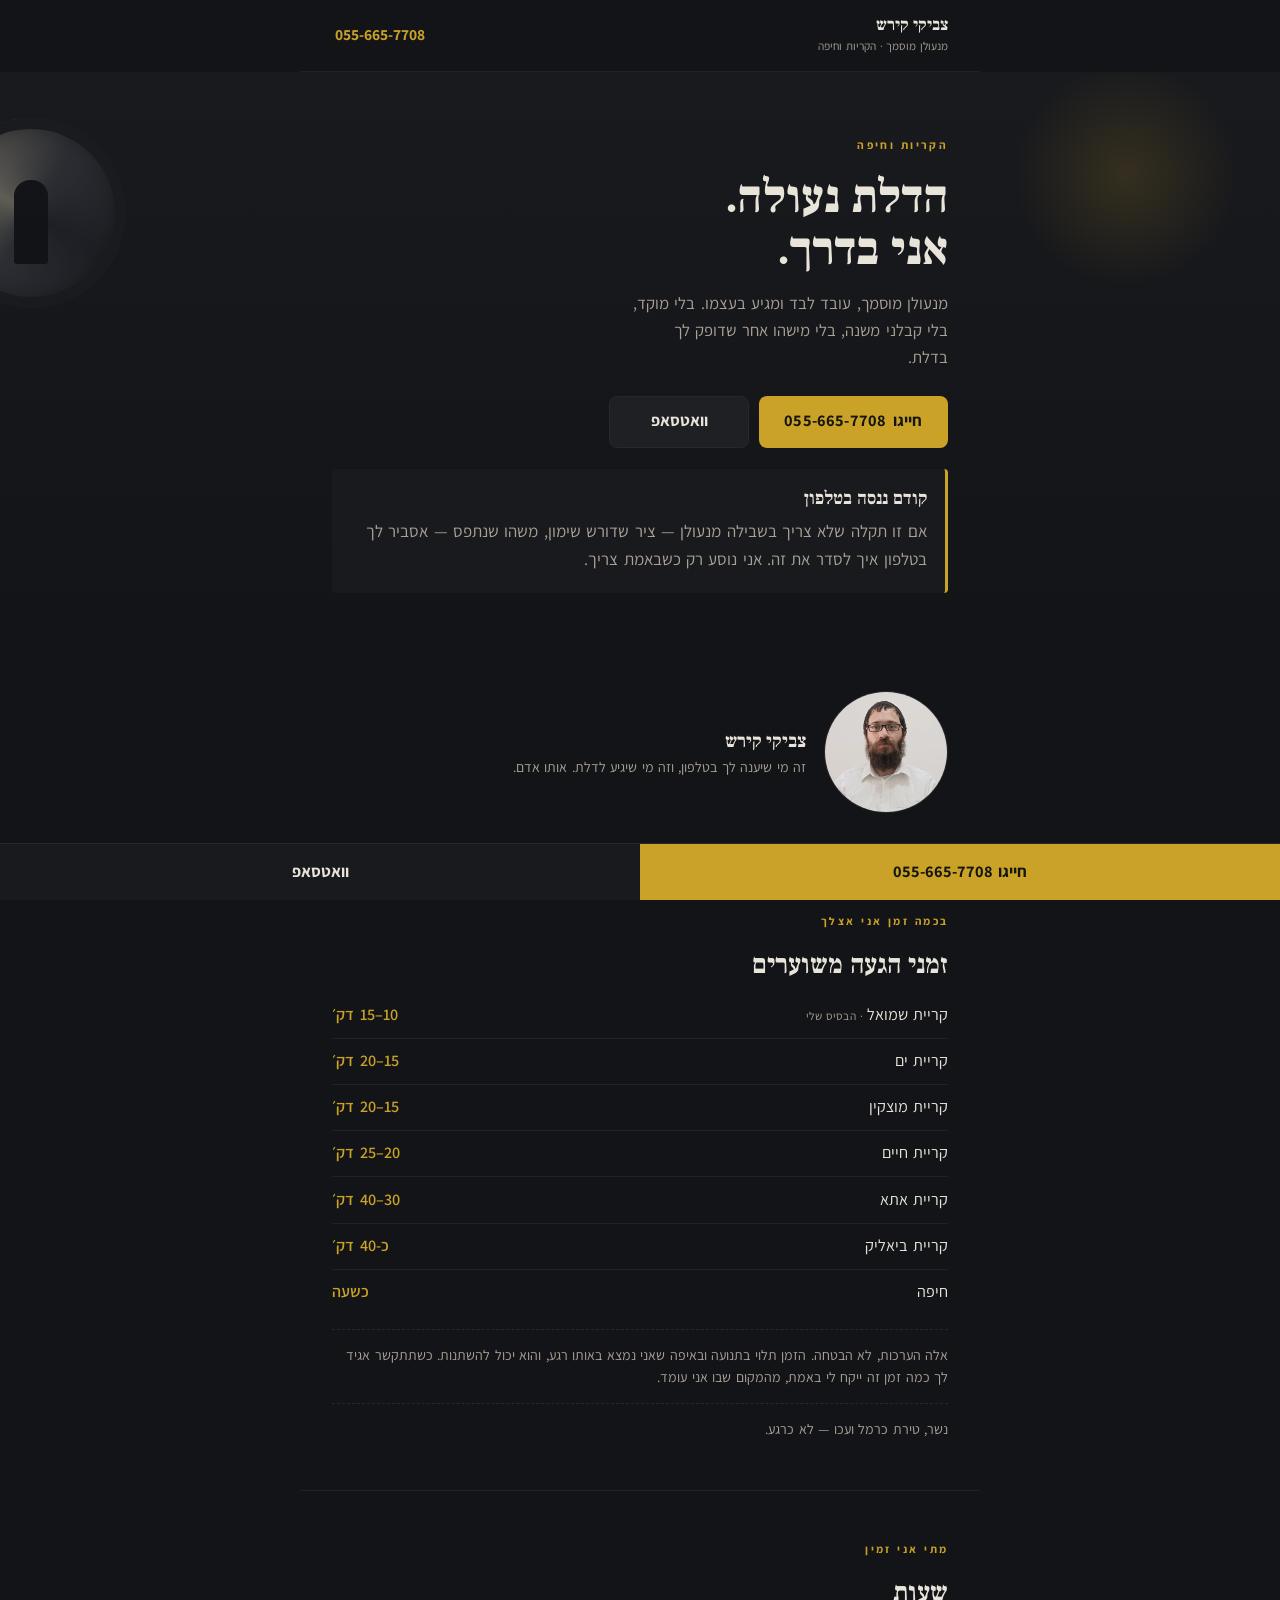
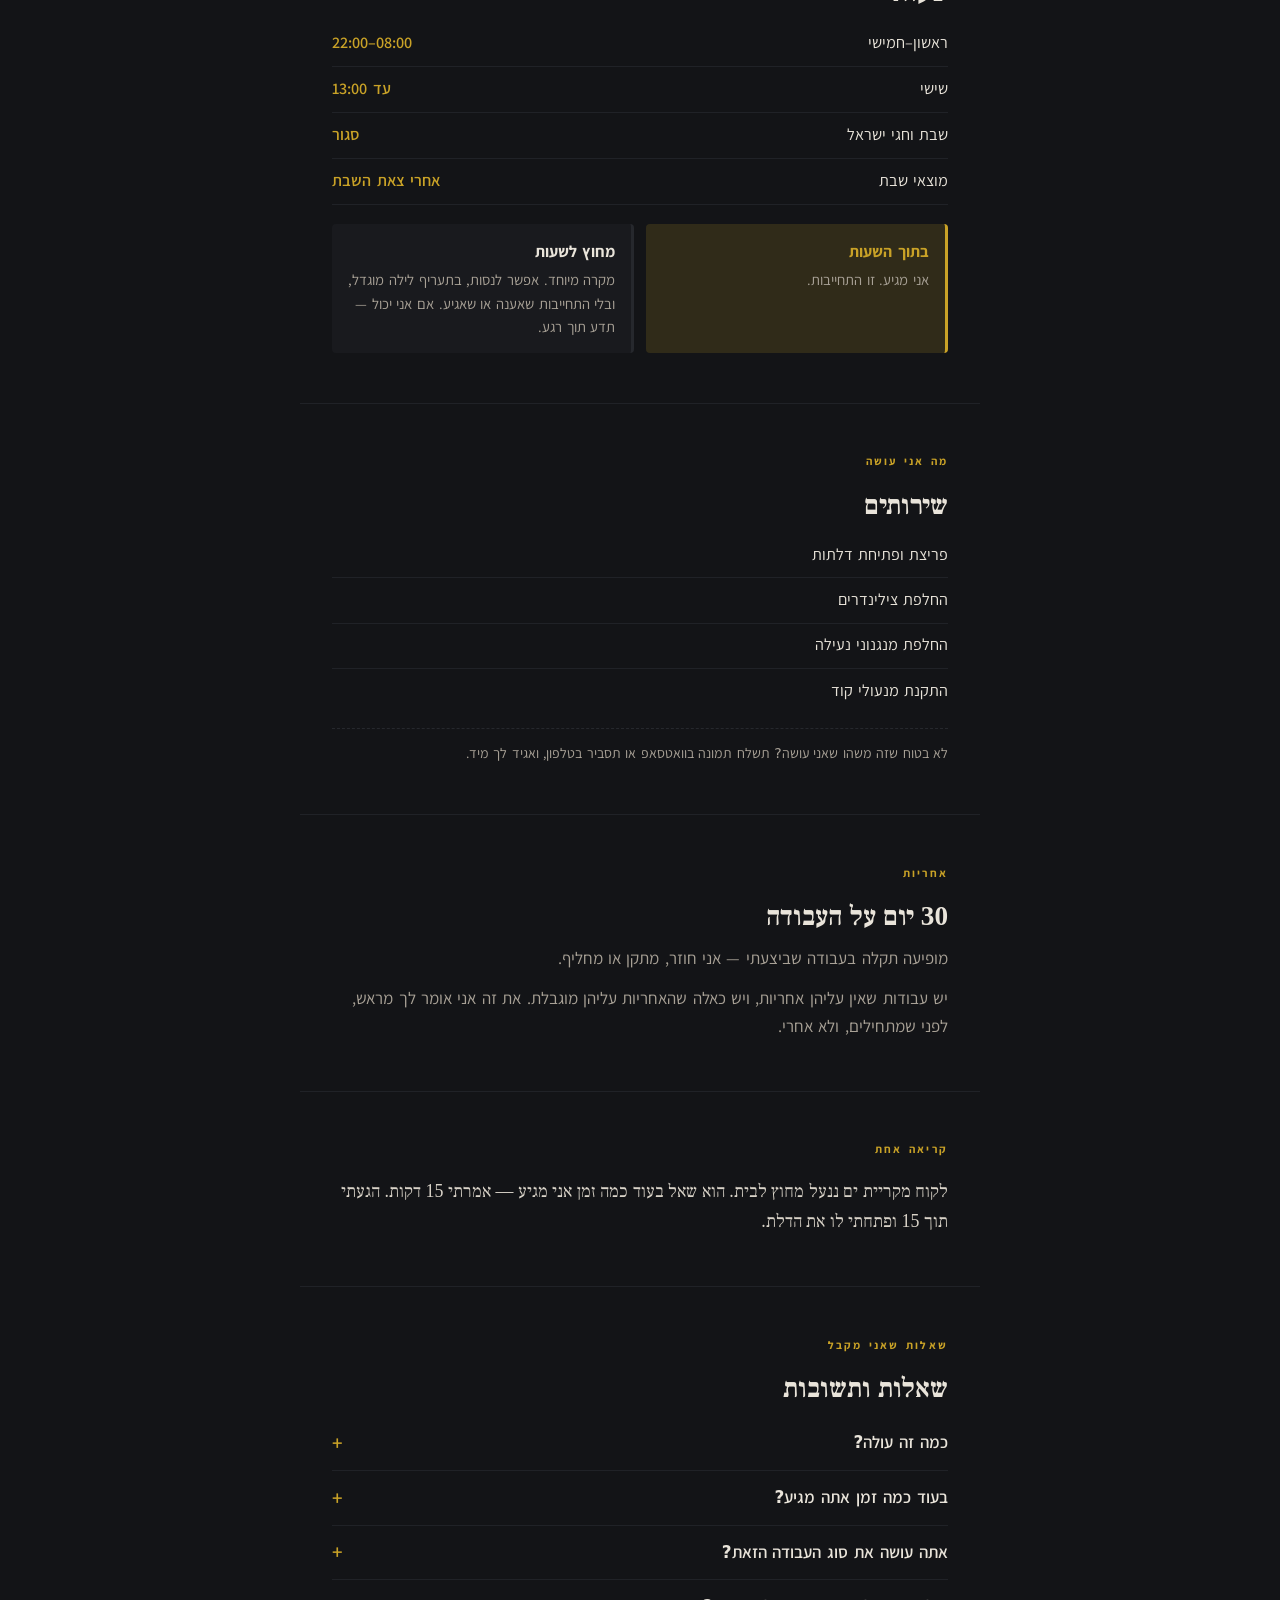
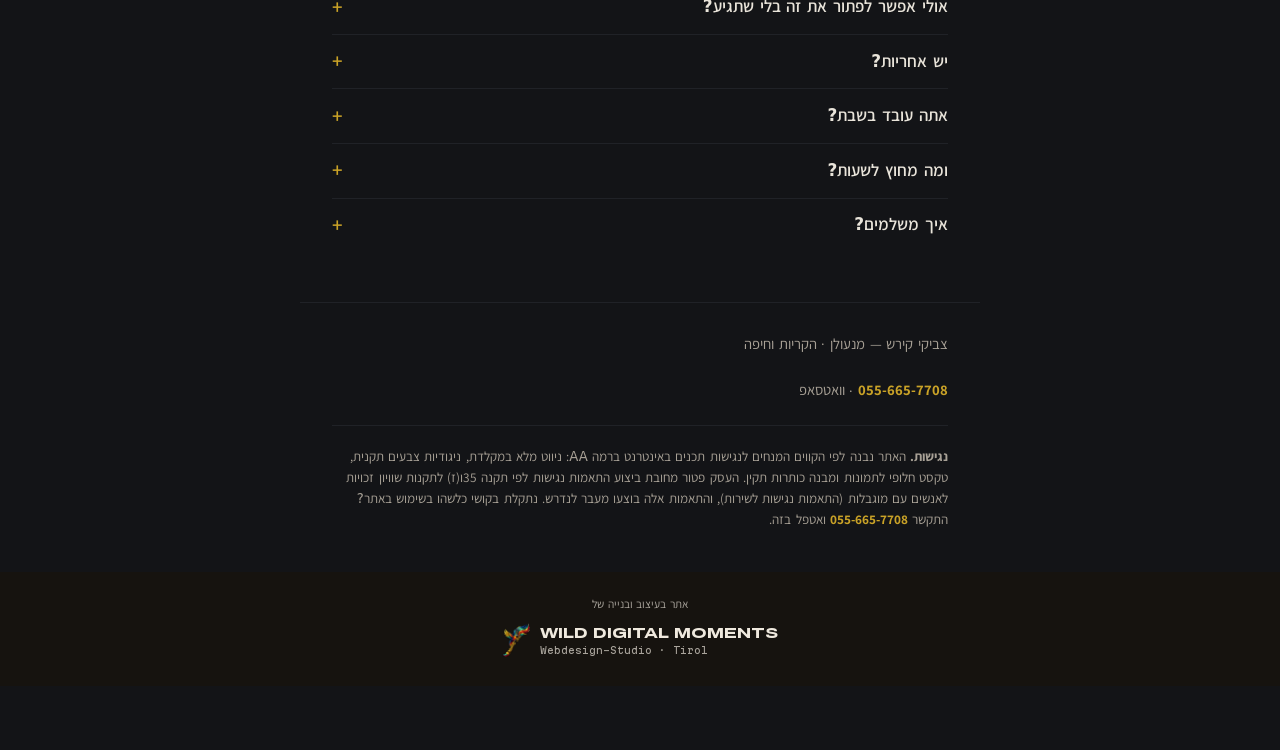
==== index.html @ e220a605 "Hours: split committed hours from the exceptional after-hours call The page kept the real hours and " ====
<!DOCTYPE html>
<html lang="he" dir="rtl">
<head>
<meta charset="utf-8">
<meta name="viewport" content="width=device-width, initial-scale=1, viewport-fit=cover">
<title>צביקי קירש | מנעולן מוסמך בקריות ובחיפה</title>
<meta name="description" content="מנעולן מוסמך בקריות ובחיפה. פריצת דלתות, החלפת צילינדרים ומנעולי קוד. זמני הגעה אמיתיים לכל עיר, אחריות 30 יום, ולפעמים פתרון בטלפון בלי שאצטרך להגיע. 055-665-7708">
<link rel="canonical" href="https://zviki-locksmith.github.io/">
<meta name="theme-color" content="#131417">
<link rel="icon" href="favicon.svg" type="image/svg+xml">

<meta property="og:type" content="website">
<meta property="og:url" content="https://zviki-locksmith.github.io/">
<meta property="og:site_name" content="צביקי קירש — מנעולן">
<meta property="og:locale" content="he_IL">
<meta property="og:title" content="צביקי קירש | מנעולן מוסמך בקריות ובחיפה">
<meta property="og:description" content="פריצת דלתות, צילינדרים ומנעולי קוד. זמני הגעה אמיתיים לכל עיר, אחריות 30 יום. 055-665-7708">
<meta property="og:image" content="https://zviki-locksmith.github.io/assets/og.jpg">
<meta property="og:image:width" content="1200">
<meta property="og:image:height" content="630">
<meta property="og:image:alt" content="צביקי קירש, מנעולן מוסמך בקריות ובחיפה">
<meta name="twitter:card" content="summary_large_image">
<meta name="twitter:title" content="צביקי קירש | מנעולן מוסמך בקריות ובחיפה">
<meta name="twitter:description" content="זמני הגעה אמיתיים לכל עיר, אחריות 30 יום. 055-665-7708">
<meta name="twitter:image" content="https://zviki-locksmith.github.io/assets/og.jpg">

<!-- === WDM-SEAL (head) — studio signature. Skill: ~/.claude/skills/studio-seal === -->
<meta name="generator" content="Wild Digital Moments - Webdesign-Studio, Tirol - https://digital.wildmoments.at/">
<meta name="author" content="Wild Digital Moments">
<link rel="author" type="text/plain" href="/humans.txt">
<script type="application/ld+json">
{"@context":"https://schema.org","@type":"WebSite","url":"https://zviki-locksmith.github.io/","creator":{"@type":"Organization","name":"Wild Digital Moments","url":"https://digital.wildmoments.at/","address":{"@type":"PostalAddress","streetAddress":"Unterdorf 22","postalCode":"6473","addressLocality":"Wenns","addressCountry":"AT"}}}
</script>
<!-- === /WDM-SEAL (head) === -->

<script type="application/ld+json">
{
  "@context": "https://schema.org",
  "@type": "Locksmith",
  "name": "צביקי קירש — מנעולן",
  "description": "מנעולן מוסמך בקריות ובחיפה. פריצת ופתיחת דלתות, החלפת צילינדרים, החלפת מנגנוני נעילה והתקנת מנעולי קוד.",
  "url": "https://zviki-locksmith.github.io/",
  "image": "https://zviki-locksmith.github.io/assets/og.jpg",
  "telephone": "+972-55-665-7708",
  "founder": {"@type": "Person", "name": "צביקי קירש"},
  "address": {"@type": "PostalAddress", "addressLocality": "קריית שמואל", "addressRegion": "חיפה", "addressCountry": "IL"},
  "areaServed": [
    {"@type":"City","name":"קריית שמואל"},
    {"@type":"City","name":"קריית ים"},
    {"@type":"City","name":"קריית מוצקין"},
    {"@type":"City","name":"קריית חיים"},
    {"@type":"City","name":"קריית אתא"},
    {"@type":"City","name":"קריית ביאליק"},
    {"@type":"City","name":"חיפה"}
  ],
  "openingHoursSpecification": [
    {"@type":"OpeningHoursSpecification","dayOfWeek":["Sunday","Monday","Tuesday","Wednesday","Thursday"],"opens":"08:00","closes":"22:00"},
    {"@type":"OpeningHoursSpecification","dayOfWeek":"Friday","opens":"08:00","closes":"13:00"},
    {"@type":"OpeningHoursSpecification","dayOfWeek":"Saturday","opens":"00:00","closes":"00:00","description":"סגור בשבת ובחגי ישראל. במוצאי שבת, אחרי צאת השבת ועד 22:00."}
  ],
  "makesOffer": [
    {"@type":"Offer","itemOffered":{"@type":"Service","name":"פריצת ופתיחת דלתות"}},
    {"@type":"Offer","itemOffered":{"@type":"Service","name":"החלפת צילינדרים"}},
    {"@type":"Offer","itemOffered":{"@type":"Service","name":"החלפת מנגנוני נעילה"}},
    {"@type":"Offer","itemOffered":{"@type":"Service","name":"התקנת מנעולי קוד"}}
  ]
}
</script>
<script type="application/ld+json">
{
  "@context": "https://schema.org",
  "@type": "FAQPage",
  "mainEntity": [
    {"@type":"Question","name":"בעוד כמה זמן אתה מגיע?","acceptedAnswer":{"@type":"Answer","text":"תלוי מאיפה אתה. בקריית שמואל 10 עד 15 דקות, קריית ים וקריית מוצקין 15 עד 20, קריית חיים 20 עד 25, קריית אתא 30 עד 40, קריית ביאליק כ-40 דקות, וחיפה בערך שעה. אלה הערכות שתלויות בתנועה ובאיפה שאני נמצא באותו רגע, והן יכולות להשתנות."}},
    {"@type":"Question","name":"כמה זה עולה?","acceptedAnswer":{"@type":"Answer","text":"תתקשר, תגיד לי מה קרה, ואני אומר לך את המחיר בטלפון לפני שאני יוצא לדרך. בלי הפתעות בדלת."}},
    {"@type":"Question","name":"אתה עושה את סוג העבודה הזאת?","acceptedAnswer":{"@type":"Answer","text":"תשלח לי תמונה בוואטסאפ שאני אראה מה יש, או תסביר לי בטלפון בערך מה צריך, ואני אגיד לך מיד אם זה משהו שאני עושה."}},
    {"@type":"Question","name":"אולי אפשר לפתור את זה בלי שתגיע?","acceptedAnswer":{"@type":"Answer","text":"לפעמים כן. אם זו תקלה שלא צריך בשבילה מנעולן, כמו ציר שצריך שימון, אני אסביר לך בטלפון איך לסדר את זה. אני נוסע רק כשבאמת צריך."}},
    {"@type":"Question","name":"יש אחריות?","acceptedAnswer":{"@type":"Answer","text":"30 יום אחריות על העבודה שביצעתי. אם מופיעה תקלה אני חוזר, מתקן או מחליף. יש עבודות שאין עליהן אחריות או שהאחריות עליהן מוגבלת, ואת זה אני אומר מראש לפני שמתחילים."}},
    {"@type":"Question","name":"אתה עובד בשבת?","acceptedAnswer":{"@type":"Answer","text":"לא. שבת וחגי ישראל סגור. במוצאי שבת אני זמין אחרי צאת השבת ועד 22:00."}},
    {"@type":"Question","name":"ומה מחוץ לשעות?","acceptedAnswer":{"@type":"Answer","text":"זה מקרה מיוחד, לא השירות הרגיל. אפשר לנסות — יש תעריף לילה מוגדל, ואני לא מתחייב שאענה או שאגיע. תתקשר, ואם אני יכול תדע תוך רגע."}},
    {"@type":"Question","name":"איך משלמים?","acceptedAnswer":{"@type":"Answer","text":"כל אמצעי תשלום שנוח לך, חוץ מכרטיס אשראי שאני לא מקבל כרגע."}}
  ]
}
</script>

<style>
/* ═══════════════════════════════════════════════════════════════════
   FONTS — self-hosted, subset. No third-party request anywhere on this
   page: no Google Fonts, no analytics, no CDN. The site loads from one
   origin, which is also why it works on a phone with one bar of signal.
   ═══════════════════════════════════════════════════════════════════ */
@font-face{font-family:'Frank';src:url(assets/fonts/fr-heb.woff2) format('woff2');
           font-weight:400 900;unicode-range:U+0590-05FF,U+200F,U+FB1D-FB4F;font-display:swap}
@font-face{font-family:'Assistant';src:url(assets/fonts/as-heb.woff2) format('woff2');
           font-weight:300 700;unicode-range:U+0590-05FF,U+200F,U+FB1D-FB4F;font-display:swap}
/* Digits and punctuation live in their own 3KB file — the Hebrew subsets
   do not carry them, and the arrival table is nothing but numbers. */
@font-face{font-family:'Assistant';src:url(assets/fonts/as-num.woff2) format('woff2');
           font-weight:300 700;unicode-range:U+0030-0039,U+002B,U+002C-002F,U+003A,U+0025,U+0028-0029,U+2013-2014,U+00B7,U+20AA;font-display:swap}
/* The studio mark's own two faces, frozen to one instance and cut to the
   characters in the wordmark: 3KB for both. */
@font-face{font-family:'WDM Archivo';src:url(assets/fonts/wdm-archivo.woff2) format('woff2');font-display:swap}
@font-face{font-family:'WDM Mono';src:url(assets/fonts/wdm-mono.woff2) format('woff2');font-display:swap}

/* ═══════════════════════════════════════════════════════════════════
   TOKENS — "the door": near-black with a single brass accent. One
   colour carries every emphasis on the page, so nothing competes with
   the phone button.
   ═══════════════════════════════════════════════════════════════════ */
:root{
  --ink:#131417;        /* page ground */
  --ink-2:#191A1E;      /* raised panel */
  --ink-3:#1E2024;      /* the quiet button */
  --bone:#E9E4DA;       /* body copy — 14.6:1 on ink */
  --dim:#A8A196;        /* secondary copy — 7.3:1 on ink, passes AA and AAA */
  --brass:#C9A227;      /* the accent — 7.7:1 on ink */
  --brass-soft:rgba(201,162,39,.16);
  --line:#26282D;
  --line-soft:#202227;
  --sans:'Assistant','Segoe UI',system-ui,-apple-system,sans-serif;
  --disp:'Frank','Frank Ruhl Libre',Georgia,serif;
  --gutter:clamp(1.1rem,5vw,2rem);
  --max:680px;
}
*,*::before,*::after{box-sizing:border-box;margin:0;padding:0}
html{-webkit-text-size-adjust:100%}
body{background:var(--ink);color:var(--bone);font-family:var(--sans);
     font-size:1.06rem;line-height:1.65;overflow-x:clip;
     /* room for the fixed call bar so the last section is never under it */
     padding-bottom:calc(64px + env(safe-area-inset-bottom,0px))}
img{display:block;max-width:100%;height:auto}
a{color:inherit;text-decoration:none}
:focus-visible{outline:2px solid var(--brass);outline-offset:3px;border-radius:2px}
::selection{background:var(--brass);color:var(--ink)}
@media(prefers-reduced-motion:reduce){*{animation:none!important;transition:none!important}}

.skip{position:fixed;top:-100px;right:1rem;z-index:300;background:var(--brass);
      color:var(--ink);padding:.7rem 1.1rem;border-radius:0 0 6px 6px;font-weight:700}
.skip:focus{top:0}
.wrap{max-width:var(--max);margin:0 auto;padding-inline:var(--gutter)}
.sec{padding-block:clamp(2rem,7vw,3.1rem);border-bottom:1px solid var(--line-soft)}
.lbl{font-size:.7rem;letter-spacing:.2em;color:var(--brass);font-weight:700;
     margin-bottom:1rem;text-transform:none}
h2{font-family:var(--disp);font-weight:700;font-size:clamp(1.35rem,4.6vw,1.7rem);
   line-height:1.25;margin-bottom:.7rem;text-wrap:balance}
p{margin-bottom:.8rem}
p:last-child{margin-bottom:0}
.dim{color:var(--dim)}
.small{font-size:.88rem;line-height:1.6}

/* ── header ───────────────────────────────────────────────────────── */
.top{display:flex;align-items:center;justify-content:space-between;gap:1rem;
     padding-block:.85rem;border-bottom:1px solid var(--line-soft)}
.top .nm{font-family:var(--disp);font-weight:700;font-size:1.05rem;line-height:1.2}
.top .sb{font-size:.72rem;color:var(--dim);margin-top:.1rem}
.top a.tel{font-variant-numeric:tabular-nums;color:var(--brass);font-weight:700;
           font-size:.97rem;white-space:nowrap;padding:.55rem .2rem;min-height:44px;
           display:flex;align-items:center}

/* ── hero: the cylinder is drawn in CSS, so it costs no request and no
      decode. A photo here would have been the heaviest thing on the page. ── */
.hero{position:relative;overflow:hidden;padding-block:clamp(2.4rem,9vw,4rem) clamp(2rem,7vw,3rem);
      background:radial-gradient(160px 160px at 88% 18%,rgba(201,162,39,.16),transparent 70%),
                 linear-gradient(#191A1E,#131417)}
.cyl{position:absolute;top:8%;left:-64px;width:190px;height:190px;border-radius:50%;
     background:conic-gradient(from 210deg,#3A3C42,#8C8779,#3A3C42,#22242A,#3A3C42);
     box-shadow:inset 0 0 0 11px #1B1D21,inset 0 0 30px rgba(0,0,0,.8);
     opacity:.62;pointer-events:none}
.cyl::after{content:'';position:absolute;inset:62px 78px 44px 78px;
            border-radius:16px 16px 3px 3px;background:#101114}
/* Only the content wrapper is lifted above the cylinder. Targeting every
   child here would re-declare .cyl as position:relative — a higher-specificity
   rule silently cancelling its absolute placement — and drop it into the flow,
   pushing the headline below the fold. */
.hero>.wrap{position:relative;z-index:1}
.kick{font-size:.72rem;letter-spacing:.2em;color:var(--brass);font-weight:700;margin-bottom:1rem}
h1{font-family:var(--disp);font-weight:900;font-size:clamp(2rem,9vw,2.9rem);
   line-height:1.12;margin-bottom:.9rem;text-wrap:balance}
.lead{color:var(--dim);max-width:30ch;font-size:1.04rem}
.cta{display:flex;gap:.6rem;margin-top:1.5rem;flex-wrap:wrap}
.btn{flex:1 1 auto;min-width:140px;min-height:52px;display:flex;align-items:center;
     justify-content:center;gap:.45rem;border-radius:8px;font-weight:700;font-size:1.02rem;
     transition:background .2s ease,border-color .2s ease}
.btn-1{background:var(--brass);color:#14150F}
.btn-1:hover{background:#DDB434}
.btn-2{background:var(--ink-3);color:var(--bone);border:1px solid var(--line)}
.btn-2:hover{border-color:var(--brass)}
.btn .num{font-variant-numeric:tabular-nums;letter-spacing:.01em}

/* ── the call-first panel: the one thing no competitor says ────────── */
.first{background:var(--ink-2);border-right:3px solid var(--brass);
       padding:1.15rem 1.15rem 1.2rem;border-radius:4px;margin-top:1.3rem}
.first h2{font-size:1.15rem;margin-bottom:.5rem}

/* ── who ──────────────────────────────────────────────────────────── */
.who{display:flex;gap:1.1rem;align-items:center}
.who img{width:104px;height:102px;border-radius:50%;object-fit:cover;flex-shrink:0;
         border:1px solid var(--line)}
.who b{font-family:var(--disp);font-size:1.18rem;display:block;font-weight:700}

/* ── rows: cities, hours, services all share one row object ───────── */
.row{display:flex;justify-content:space-between;align-items:baseline;gap:1rem;
     padding-block:.58rem;border-bottom:1px solid var(--line-soft);font-size:1.01rem}
.row:last-of-type{border-bottom:0}
.row i{font-style:normal;font-variant-numeric:tabular-nums;color:var(--brass);
       white-space:nowrap;font-weight:600}
.row.base span::after{content:' · הבסיס שלי';font-size:.72rem;color:var(--dim);letter-spacing:.02em}
.caveat{margin-top:.9rem;padding-top:.85rem;border-top:1px dashed var(--line);
        color:var(--dim);font-size:.88rem;line-height:1.6}
/* Two tiers of availability. The committed one carries the brass edge; the
   exceptional one is deliberately quieter but the same size, so it reads as
   a real option rather than as a disclaimer someone tried to hide. */
.tiers{display:grid;gap:.7rem;margin-top:1.2rem}
.tier{border-radius:4px;padding:.9rem 1rem;font-size:.92rem;line-height:1.6}
.tier .t{display:block;font-weight:700;font-size:1rem;margin-bottom:.25rem}
.tier p{color:var(--dim)}
.tier.yes{background:var(--brass-soft);border-right:3px solid var(--brass)}
.tier.yes .t{color:var(--brass)}
.tier.maybe{background:var(--ink-2);border-right:3px solid var(--line)}
.tier.maybe .t{color:var(--bone)}
@media(min-width:560px){.tiers{grid-template-columns:1fr 1fr;align-items:stretch}}
.svc{list-style:none}
.svc li{padding-block:.55rem;border-bottom:1px solid var(--line-soft);font-size:1.01rem}
.svc li:last-child{border-bottom:0}

/* ── story ────────────────────────────────────────────────────────── */
.story{font-family:var(--disp);font-size:1.12rem;line-height:1.7;color:#D9D3C8}

/* ── faq ──────────────────────────────────────────────────────────── */
details{border-bottom:1px solid var(--line-soft)}
details:last-of-type{border-bottom:0}
summary{padding-block:.8rem;cursor:pointer;font-weight:600;list-style:none;
        display:flex;justify-content:space-between;gap:1rem;align-items:center;min-height:44px}
summary::-webkit-details-marker{display:none}
summary::after{content:'+';color:var(--brass);font-size:1.3rem;line-height:1;flex-shrink:0}
details[open] summary::after{content:'–'}
details p{color:var(--dim);padding-bottom:.9rem;font-size:.97rem}

/* ── footer ───────────────────────────────────────────────────────── */
.foot{padding-block:1.8rem 1.4rem;font-size:.92rem;color:var(--dim)}
.foot a.tel{color:var(--brass);font-weight:700;font-variant-numeric:tabular-nums}
/* The footer's phone and WhatsApp links sit on their own line, not inside a
   sentence, so the inline exception to the target-size rule does not cover
   them. Grow the hit area to 44px without moving the text. */
.foot>p a{display:inline-flex;align-items:center;min-height:44px}
.a11y{font-size:.83rem;line-height:1.6;color:var(--dim);padding-block:1.2rem;
      border-top:1px solid var(--line-soft)}

/* ── the fixed call bar: this is how most visitors will use the page ── */
.bar{position:fixed;bottom:0;left:0;right:0;z-index:200;display:flex;
     background:var(--ink-2);border-top:1px solid var(--line);
     padding-bottom:env(safe-area-inset-bottom,0px)}
.bar a{flex:1;min-height:56px;display:flex;align-items:center;justify-content:center;
       gap:.4rem;font-weight:700;font-size:1.02rem}
.bar .c{background:var(--brass);color:#14150F;font-variant-numeric:tabular-nums}
.bar .w{color:var(--bone)}

/* ── studio credit — geometry from the studio's own werk.css ──────── */
.wdm{background:#16130F;padding:1.4rem var(--gutter) 1.25rem;text-align:center;
     margin-bottom:0}
.wdm .pre{font-size:.72rem;color:rgba(239,233,222,.68);margin-bottom:.6rem}
.wdm-lock{direction:ltr;display:inline-flex;align-items:center;gap:.65rem}
.wdm-lock img{height:34px;width:auto;flex-shrink:0}
.wdm-lock .tb{display:flex;flex-direction:column;line-height:1.1;text-align:left}
.wdm-lock .nm{font-family:'WDM Archivo',Arial,sans-serif;font-size:.95rem;
              text-transform:uppercase;color:#EFE9DE;transition:color .25s ease}
.wdm-lock .sb{font-family:'WDM Mono','Courier New',monospace;font-size:.6rem;
              color:rgba(239,233,222,.68);margin-top:.2rem}
.wdm-lock:hover .nm,.wdm-lock:focus-visible .nm{color:#D2A62C}
.wdm-lock:focus-visible{outline:2px solid #D2A62C;outline-offset:3px;border-radius:2px}

@media(min-width:620px){
  .cta .btn{flex:0 1 auto;padding-inline:1.6rem}
  .who img{width:124px;height:122px}
}
</style>
</head>
<body>

<a class="skip" href="#main">דלג לתוכן</a>

<header class="wrap top" data-sid="top" data-title="כותרת עליונה: שם, תיאור וטלפון">
  <div>
    <div class="nm">צביקי קירש</div>
    <div class="sb">מנעולן מוסמך · הקריות וחיפה</div>
  </div>
  <a class="tel" href="tel:+972556657708" aria-label="חייגו לצביקי, 055-665-7708">055-665-7708</a>
</header>

<main id="main">

<!-- ══ HERO ══ The lock cylinder is a CSS gradient, not a photograph.
     A visitor locked out at night loads this on cellular; the whole page
     weighs less than a single hero image would have. ══ -->
<section class="hero" data-sid="hero" data-title="פתיח: הדלת נעולה, אני בדרך">
  <div class="cyl" aria-hidden="true"></div>
  <div class="wrap">
    <p class="kick">הקריות וחיפה</p>
    <h1>הדלת נעולה.<br>אני בדרך.</h1>
    <p class="lead">מנעולן מוסמך, עובד לבד ומגיע בעצמו. בלי מוקד, בלי קבלני משנה, בלי מישהו אחר שדופק לך בדלת.</p>
    <div class="cta">
      <a class="btn btn-1" href="tel:+972556657708">חייגו <span class="num">055-665-7708</span></a>
      <a class="btn btn-2" href="https://wa.me/972556657708" target="_blank" rel="noopener">וואטסאפ</a>
    </div>

    <!-- The single most distinctive thing on this site. Of the ten locksmith
         sites that rank on page one for these queries, not one offers to save
         the customer the call-out. It answers the trade's main fear directly,
         and it costs nothing to say because it is simply true. -->
    <div class="first" data-sid="phone-first" data-title="שירות טלפוני לפני הגעה">
      <h2>קודם ננסה בטלפון</h2>
      <p class="dim">אם זו תקלה שלא צריך בשבילה מנעולן — ציר שדורש שימון, משהו שנתפס — אסביר לך בטלפון איך לסדר את זה. אני נוסע רק כשבאמת צריך.</p>
    </div>
  </div>
</section>

<!-- ══ WHO ══ -->
<section class="wrap sec" data-sid="who" data-title="מי מגיע: תמונה ושם">
  <div class="who">
    <img src="assets/zviki.webp" width="420" height="412" alt="צביקי קירש, מנעולן" fetchpriority="high" decoding="async">
    <div>
      <b>צביקי קירש</b>
      <p class="dim small">זה מי שיענה לך בטלפון, וזה מי שיגיע לדלת. אותו אדם.</p>
    </div>
  </div>
</section>

<!-- ══ ARRIVAL ══ Real per-city numbers. The caveat under the table is
     mandatory: these are estimates that move with traffic and with where
     he happens to be, and the table must never read as a promise. ══ -->
<section class="wrap sec" data-sid="arrival" data-title="זמני הגעה משוערים לפי עיר">
  <p class="lbl">בכמה זמן אני אצלך</p>
  <h2>זמני הגעה משוערים</h2>
  <div class="row base"><span>קריית שמואל</span><i>10–15 דק׳</i></div>
  <div class="row"><span>קריית ים</span><i>15–20 דק׳</i></div>
  <div class="row"><span>קריית מוצקין</span><i>15–20 דק׳</i></div>
  <div class="row"><span>קריית חיים</span><i>20–25 דק׳</i></div>
  <div class="row"><span>קריית אתא</span><i>30–40 דק׳</i></div>
  <div class="row"><span>קריית ביאליק</span><i>כ-40 דק׳</i></div>
  <div class="row"><span>חיפה</span><i>כשעה</i></div>
  <p class="caveat">אלה הערכות, לא הבטחה. הזמן תלוי בתנועה ובאיפה שאני נמצא באותו רגע, והוא יכול להשתנות. כשתתקשר אגיד לך כמה זמן זה ייקח לי באמת, מהמקום שבו אני עומד.</p>
  <p class="caveat">נשר, טירת כרמל ועכו — לא כרגע.</p>
</section>

<!-- ══ HOURS ══ Saturday closed is stated plainly. Not one of the ten
     competitors says this; all of them advertise 24/7. ══ -->
<section class="wrap sec" data-sid="hours" data-title="שעות פעילות: 24 שעות, עם הפרדה בין מה שמובטח למה שלא">
  <p class="lbl">מתי אני זמין</p>
  <h2>שעות</h2>
  <div class="row"><span>ראשון–חמישי</span><i>08:00–22:00</i></div>
  <div class="row"><span>שישי</span><i>עד 13:00</i></div>
  <div class="row"><span>שבת וחגי ישראל</span><i>סגור</i></div>
  <div class="row"><span>מוצאי שבת</span><i>אחרי צאת השבת</i></div>

  <!-- Two tiers, side by side and equally weighted. Burying "no commitment
       outside these hours" in fine print would be the dishonest version, and
       it is also the version that produces the 2am no-show and the review
       that follows. Stated plainly it reads as someone who keeps his word,
       and it makes the after-hours call feel like the favour it is. -->
  <div class="tiers">
    <div class="tier yes">
      <span class="t">בתוך השעות</span>
      <p>אני מגיע. זו התחייבות.</p>
    </div>
    <div class="tier maybe">
      <span class="t">מחוץ לשעות</span>
      <p>מקרה מיוחד. אפשר לנסות, בתעריף לילה מוגדל, ובלי התחייבות שאענה או שאגיע. אם אני יכול — תדע תוך רגע.</p>
    </div>
  </div>
</section>

<!-- ══ SERVICES ══ -->
<section class="wrap sec" data-sid="services" data-title="ארבעת השירותים">
  <p class="lbl">מה אני עושה</p>
  <h2>שירותים</h2>
  <ul class="svc">
    <li>פריצת ופתיחת דלתות</li>
    <li>החלפת צילינדרים</li>
    <li>החלפת מנגנוני נעילה</li>
    <li>התקנת מנעולי קוד</li>
  </ul>
  <p class="caveat">לא בטוח שזה משהו שאני עושה? תשלח תמונה בוואטסאפ או תסביר בטלפון, ואגיד לך מיד.</p>
</section>

<!-- ══ WARRANTY ══ A number, and its limits in the same breath. The limits
     sentence is what keeps the number honest. ══ -->
<section class="wrap sec" data-sid="warranty" data-title="אחריות 30 יום ומגבלותיה">
  <p class="lbl">אחריות</p>
  <h2>30 יום על העבודה</h2>
  <p class="dim">מופיעה תקלה בעבודה שביצעתי — אני חוזר, מתקן או מחליף.</p>
  <p class="dim">יש עבודות שאין עליהן אחריות, ויש כאלה שהאחריות עליהן מוגבלת. את זה אני אומר לך מראש, לפני שמתחילים, ולא אחרי.</p>
</section>

<!-- ══ STORY ══ Until there are reviews, this is the only proof on the
     page — and it is his own account, in his own words, not a testimonial. ══ -->
<section class="wrap sec" data-sid="story" data-title="סיפור מקריאה אמיתית">
  <p class="lbl">קריאה אחת</p>
  <p class="story">לקוח מקריית ים ננעל מחוץ לבית. הוא שאל בעוד כמה זמן אני מגיע — אמרתי 15 דקות. הגעתי תוך 15 ופתחתי לו את הדלת.</p>
</section>

<!-- ══ FAQ ══ His own answers. Mirrored in FAQPage JSON-LD above: not one
     of the ten competitors has FAQ structured data, and the search engines
     are already writing AI answers for these queries. ══ -->
<section class="wrap sec" data-sid="faq" data-title="שאלות שלקוחות שואלים">
  <p class="lbl">שאלות שאני מקבל</p>
  <h2>שאלות ותשובות</h2>

  <details><summary>כמה זה עולה?</summary>
    <p>תתקשר, תגיד לי מה קרה, ואני אומר לך את המחיר בטלפון לפני שאני יוצא לדרך. בלי הפתעות בדלת.</p></details>

  <details><summary>בעוד כמה זמן אתה מגיע?</summary>
    <p>תלוי מאיפה אתה — הטבלה למעלה נותנת את ההערכה לכל עיר. כשתתקשר אגיד לך את הזמן האמיתי מהמקום שבו אני עומד באותו רגע.</p></details>

  <details><summary>אתה עושה את סוג העבודה הזאת?</summary>
    <p>תשלח לי תמונה בוואטסאפ שאראה מה יש, או תסביר בטלפון בערך מה צריך. אגיד לך מיד אם זה משהו שאני עושה.</p></details>

  <details><summary>אולי אפשר לפתור את זה בלי שתגיע?</summary>
    <p>לפעמים כן. אם זו תקלה שלא צריך בשבילה מנעולן, כמו ציר שצריך שימון, אסביר לך בטלפון איך לסדר את זה. אני נוסע רק כשבאמת צריך.</p></details>

  <details><summary>יש אחריות?</summary>
    <p>30 יום על העבודה שביצעתי. יש עבודות שאין עליהן אחריות או שהאחריות מוגבלת — את זה אני אומר מראש, לפני שמתחילים.</p></details>

  <details><summary>אתה עובד בשבת?</summary>
    <p>לא. שבת וחגי ישראל סגור. במוצאי שבת אני זמין אחרי צאת השבת ועד 22:00.</p></details>

  <details><summary>ומה מחוץ לשעות?</summary>
    <p>זה מקרה מיוחד, לא השירות הרגיל. אפשר לנסות — יש תעריף לילה מוגדל, ואני לא מתחייב שאענה או שאגיע. תתקשר, ואם אני יכול תדע תוך רגע.</p></details>

  <details><summary>איך משלמים?</summary>
    <p>כל אמצעי תשלום שנוח לך, חוץ מכרטיס אשראי שאני לא מקבל כרגע.</p></details>
</section>

</main>

<footer class="wrap foot" data-sid="foot" data-title="פוטר: טלפון, אזור והצהרת נגישות">
  <p>צביקי קירש — מנעולן · הקריות וחיפה</p>
  <p><a class="tel" href="tel:+972556657708">055-665-7708</a> · <a href="https://wa.me/972556657708" target="_blank" rel="noopener">וואטסאפ</a></p>

  <div class="a11y" data-sid="a11y" data-title="הצהרת נגישות">
    <p><strong>נגישות.</strong> האתר נבנה לפי הקווים המנחים לנגישות תכנים באינטרנט ברמה AA: ניווט מלא במקלדת, ניגודיות צבעים תקנית, טקסט חלופי לתמונות ומבנה כותרות תקין. העסק פטור מחובת ביצוע התאמות נגישות לפי תקנה 35ו(ז) לתקנות שוויון זכויות לאנשים עם מוגבלות (התאמות נגישות לשירות), והתאמות אלה בוצעו מעבר לנדרש. נתקלת בקושי כלשהו בשימוש באתר? התקשר <a class="tel" href="tel:+972556657708">055-665-7708</a> ואטפל בזה.</p>
  </div>
</footer>

<div class="wdm" data-sid="wdm-credit" data-title="חתימת הסטודיו שבנה את האתר">
  <p class="pre">אתר בעיצוב ובנייה של</p>
  <a class="wdm-lock" href="https://digital.wildmoments.at/" target="_blank" rel="noopener">
    <img src="assets/wdm-parrot.webp" alt="Wild Digital Moments" width="116" height="140" loading="lazy" decoding="async">
    <span class="tb">
      <span class="nm">Wild Digital Moments</span>
      <span class="sb">Webdesign-Studio · Tirol</span>
    </span>
  </a>
</div>

<nav class="bar" aria-label="יצירת קשר מהיר">
  <a class="c" href="tel:+972556657708">חייגו 055-665-7708</a>
  <a class="w" href="https://wa.me/972556657708" target="_blank" rel="noopener">וואטסאפ</a>
</nav>

<!-- === WDM-SEAL (body) — the console signature. === -->
<script>console.log("%c W %c gebaut von Wild Digital Moments   https://digital.wildmoments.at/","background:#16130F;color:#D2A62C;font:700 13px Georgia,serif;padding:3px 8px;border-radius:3px","color:#8a8578;font:12px ui-monospace,SFMono-Regular,monospace;padding-left:8px");</script>
<!-- === /WDM-SEAL (body) === -->

</body>
</html>
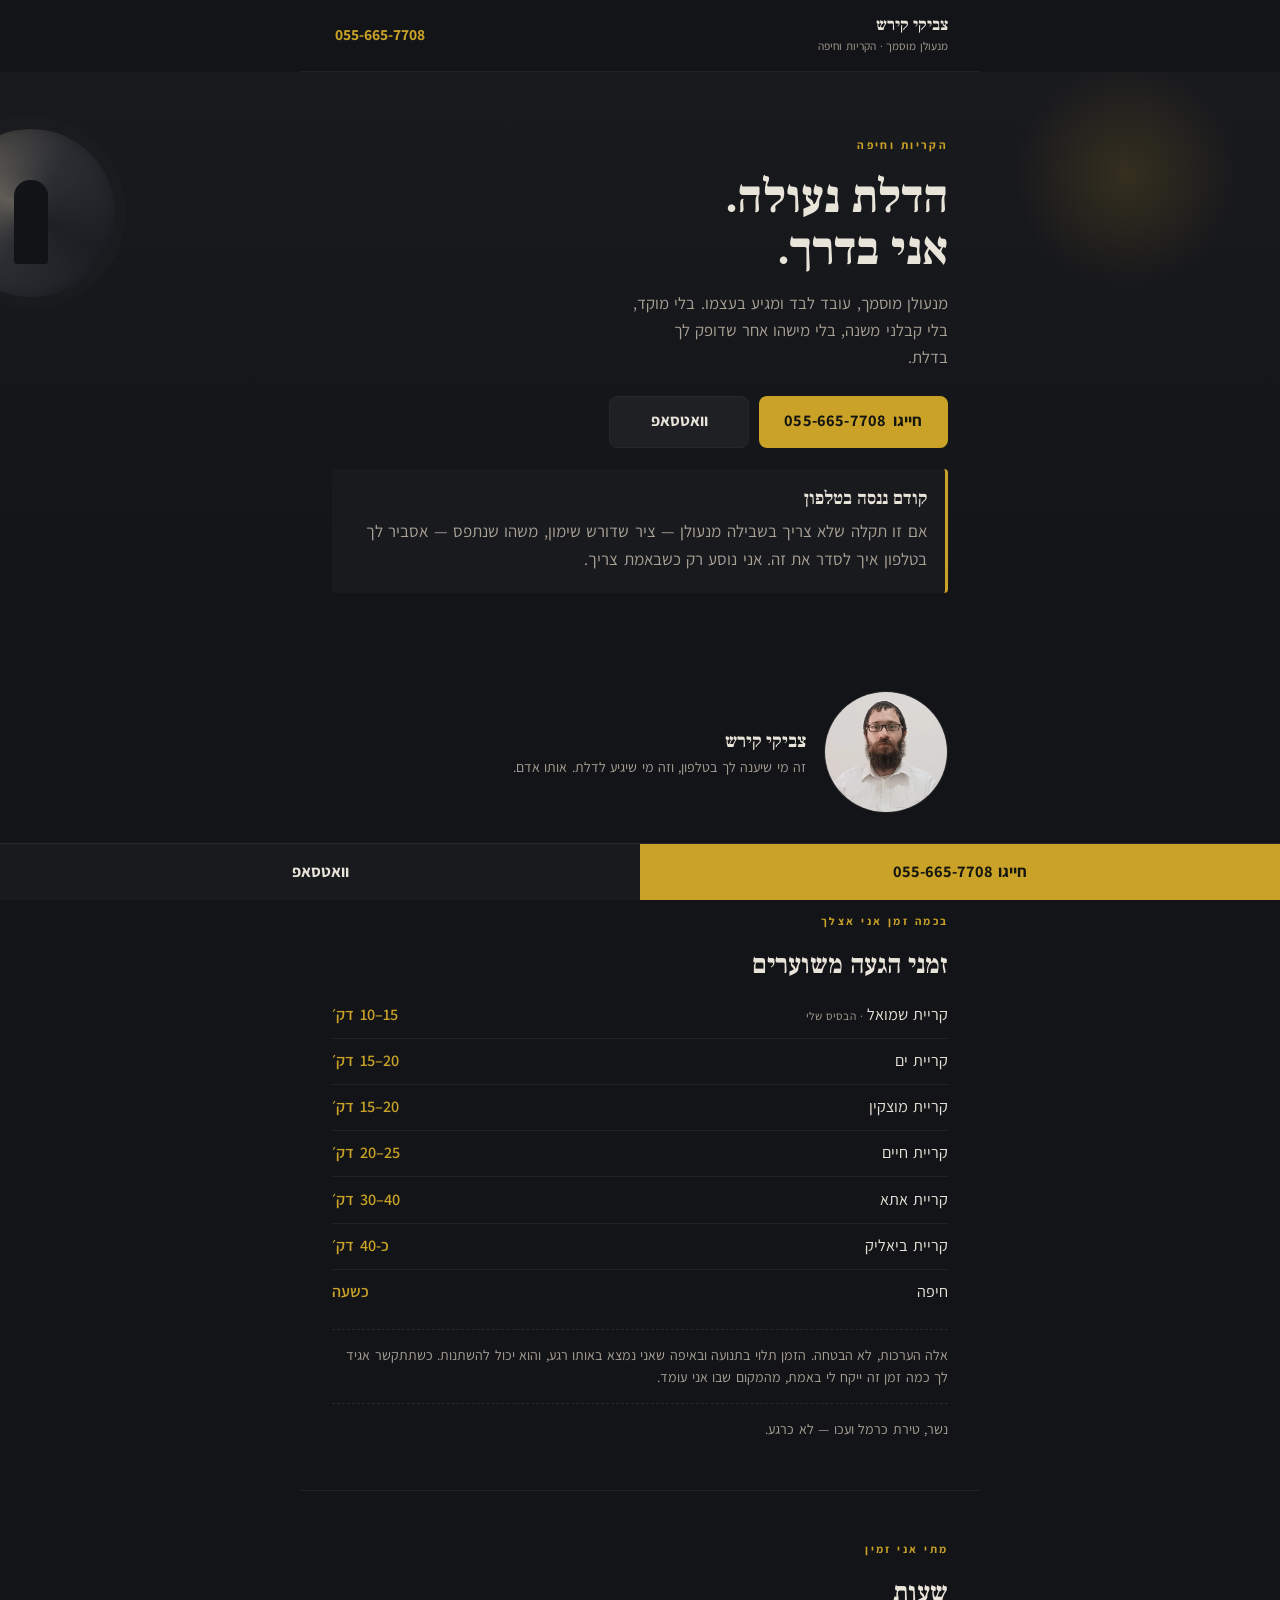
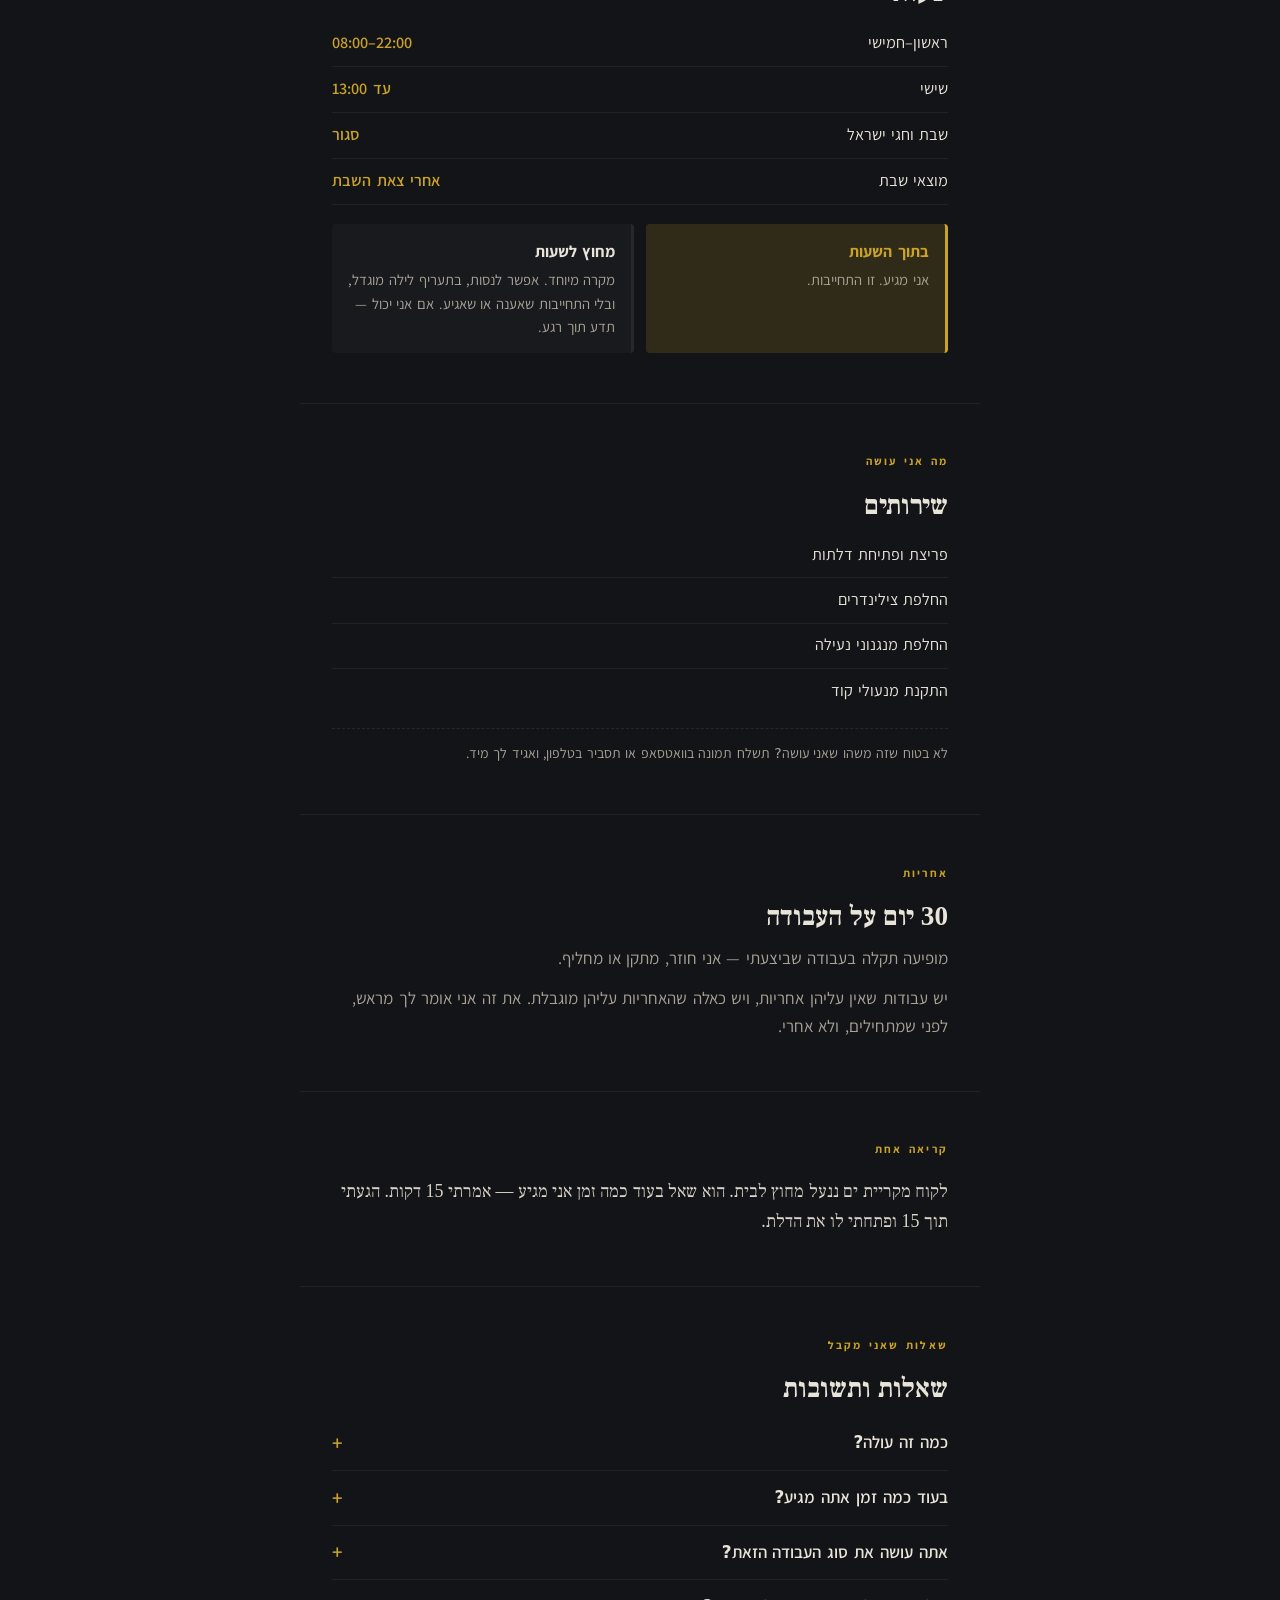
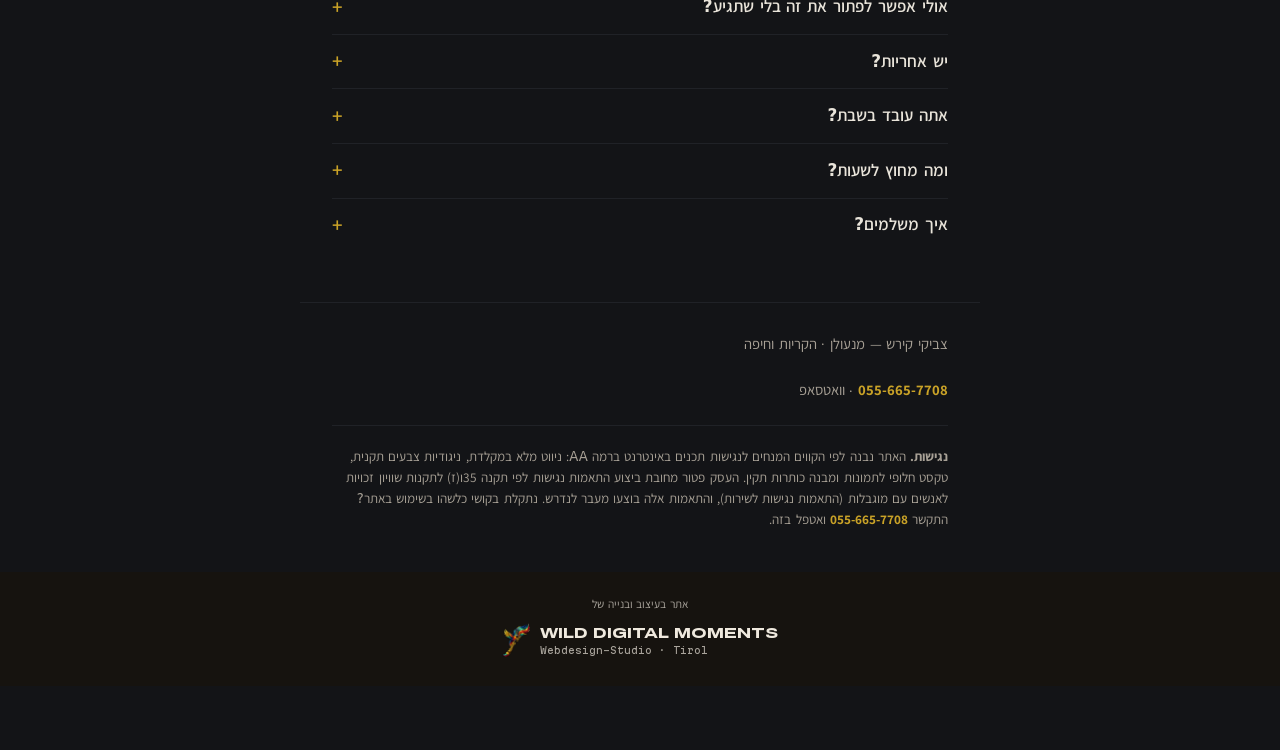
==== commit 2b8dfbee: "Fix numeric ranges rendering reversed on the RTL page Caught on the live page: the hours row showed " ====
--- a/index.html
+++ b/index.html
@@ -331,12 +331,12 @@
 <section class="wrap sec" data-sid="arrival" data-title="זמני הגעה משוערים לפי עיר">
   <p class="lbl">בכמה זמן אני אצלך</p>
   <h2>זמני הגעה משוערים</h2>
-  <div class="row base"><span>קריית שמואל</span><i>10–15 דק׳</i></div>
-  <div class="row"><span>קריית ים</span><i>15–20 דק׳</i></div>
-  <div class="row"><span>קריית מוצקין</span><i>15–20 דק׳</i></div>
-  <div class="row"><span>קריית חיים</span><i>20–25 דק׳</i></div>
-  <div class="row"><span>קריית אתא</span><i>30–40 דק׳</i></div>
-  <div class="row"><span>קריית ביאליק</span><i>כ-40 דק׳</i></div>
+  <div class="row base"><span>קריית שמואל</span><i><bdi dir="ltr">10–15</bdi> דק׳</i></div>
+  <div class="row"><span>קריית ים</span><i><bdi dir="ltr">15–20</bdi> דק׳</i></div>
+  <div class="row"><span>קריית מוצקין</span><i><bdi dir="ltr">15–20</bdi> דק׳</i></div>
+  <div class="row"><span>קריית חיים</span><i><bdi dir="ltr">20–25</bdi> דק׳</i></div>
+  <div class="row"><span>קריית אתא</span><i><bdi dir="ltr">30–40</bdi> דק׳</i></div>
+  <div class="row"><span>קריית ביאליק</span><i>כ-<bdi dir="ltr">40</bdi> דק׳</i></div>
   <div class="row"><span>חיפה</span><i>כשעה</i></div>
   <p class="caveat">אלה הערכות, לא הבטחה. הזמן תלוי בתנועה ובאיפה שאני נמצא באותו רגע, והוא יכול להשתנות. כשתתקשר אגיד לך כמה זמן זה ייקח לי באמת, מהמקום שבו אני עומד.</p>
   <p class="caveat">נשר, טירת כרמל ועכו — לא כרגע.</p>
@@ -347,8 +347,8 @@
 <section class="wrap sec" data-sid="hours" data-title="שעות פעילות: 24 שעות, עם הפרדה בין מה שמובטח למה שלא">
   <p class="lbl">מתי אני זמין</p>
   <h2>שעות</h2>
-  <div class="row"><span>ראשון–חמישי</span><i>08:00–22:00</i></div>
-  <div class="row"><span>שישי</span><i>עד 13:00</i></div>
+  <div class="row"><span>ראשון–חמישי</span><i><bdi dir="ltr">08:00–22:00</bdi></i></div>
+  <div class="row"><span>שישי</span><i>עד <bdi dir="ltr">13:00</bdi></i></div>
   <div class="row"><span>שבת וחגי ישראל</span><i>סגור</i></div>
   <div class="row"><span>מוצאי שבת</span><i>אחרי צאת השבת</i></div>
 
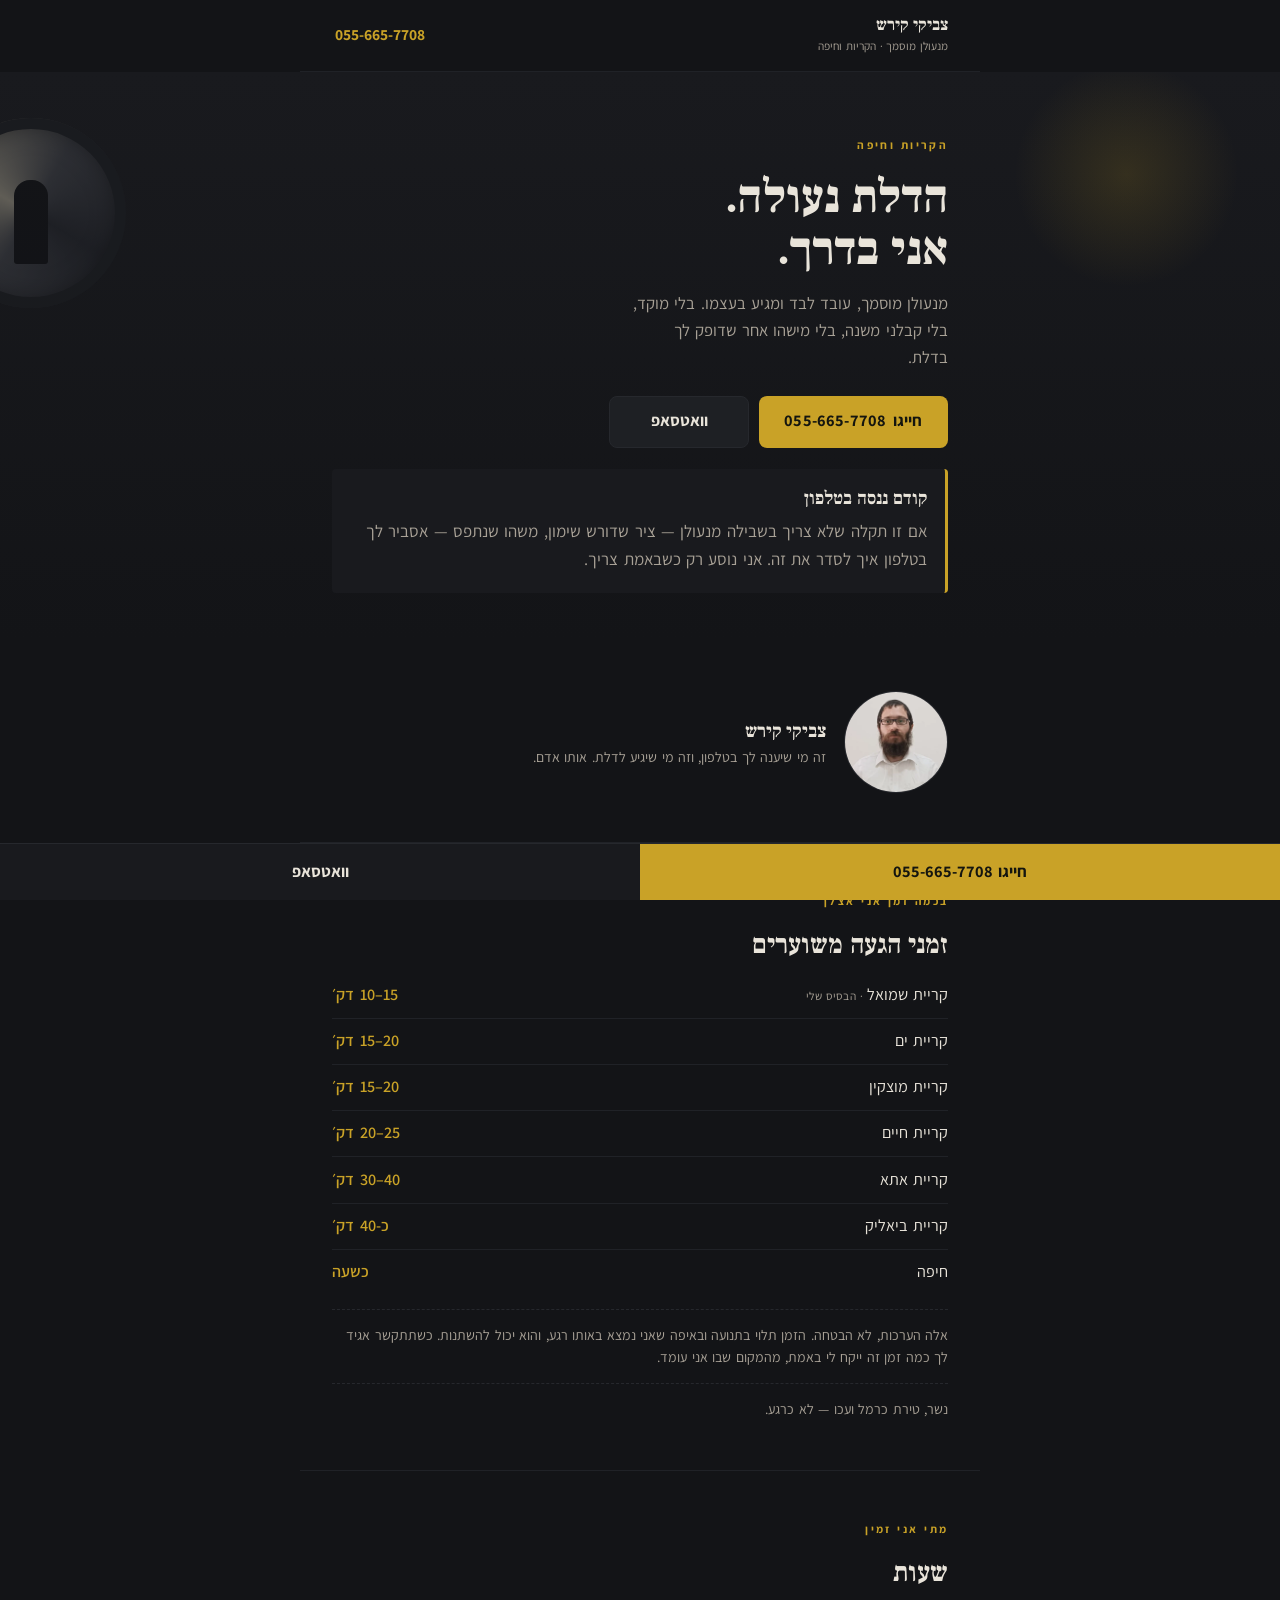
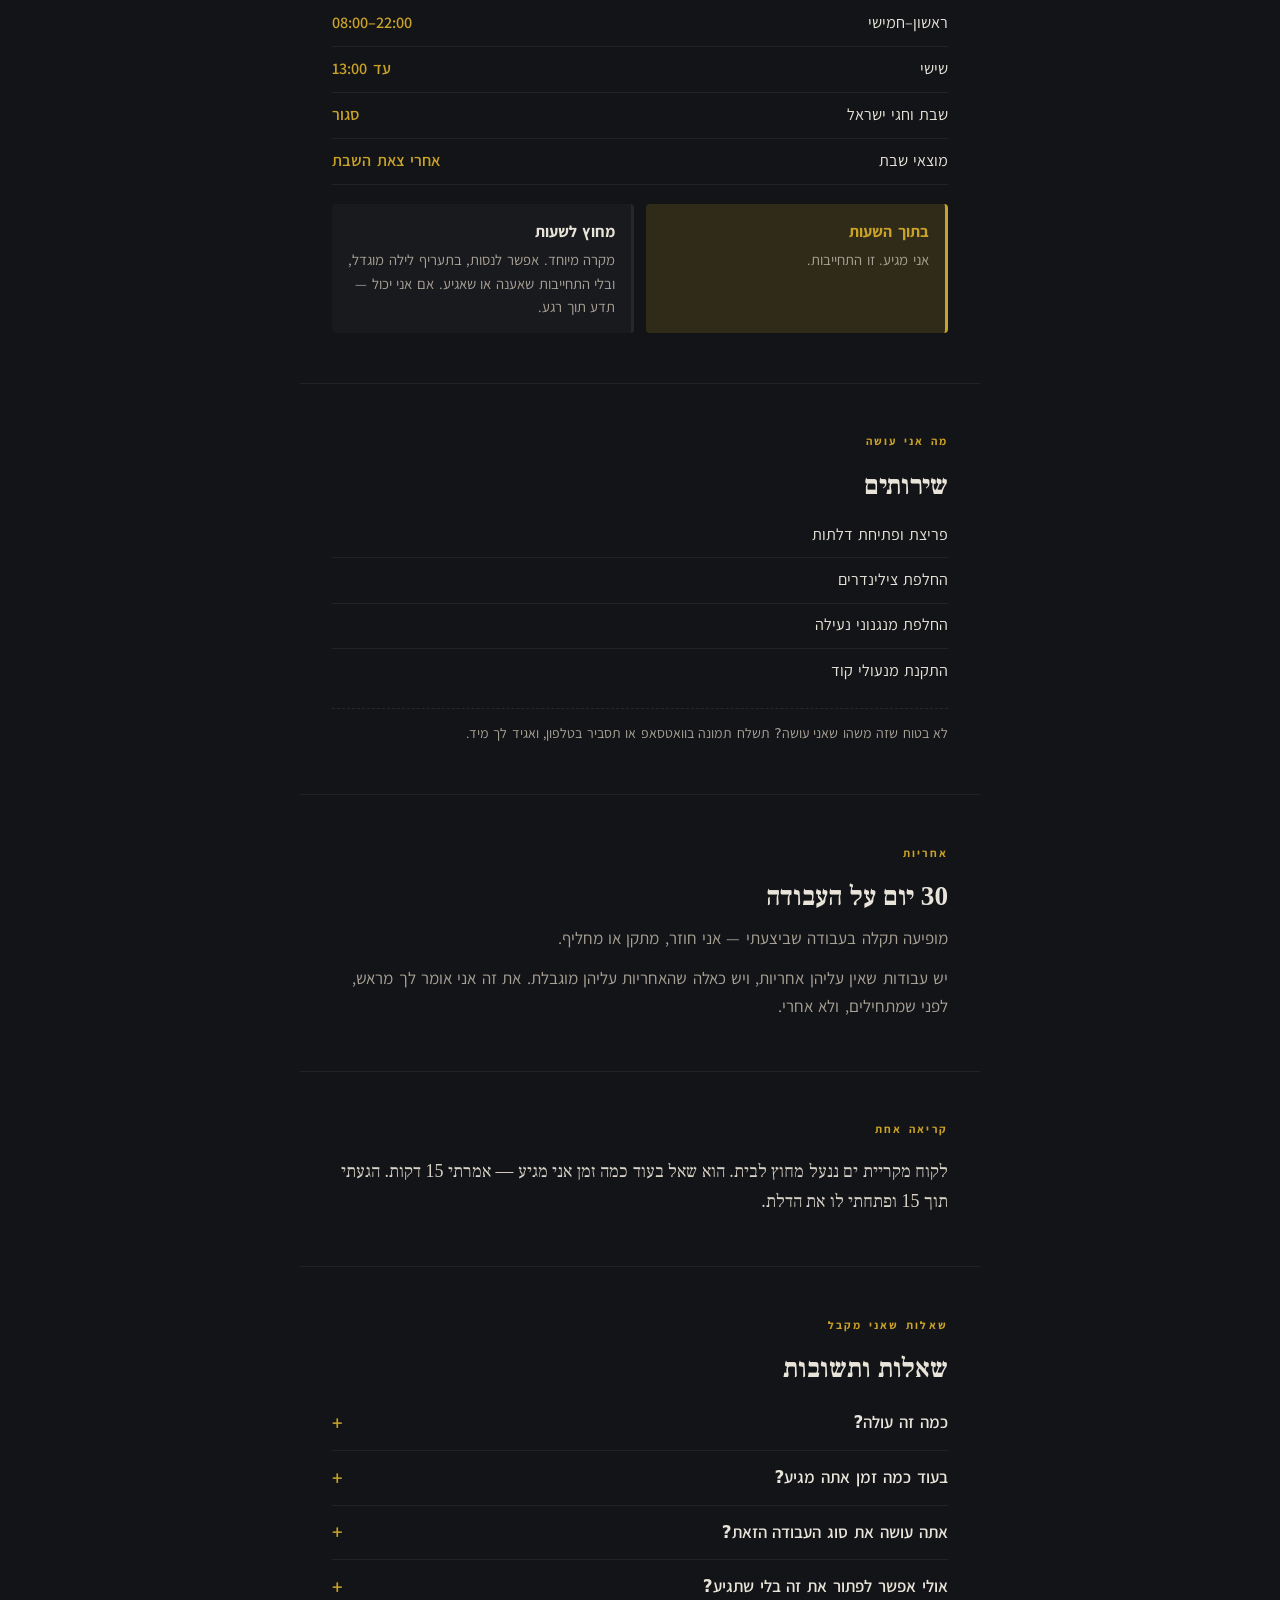
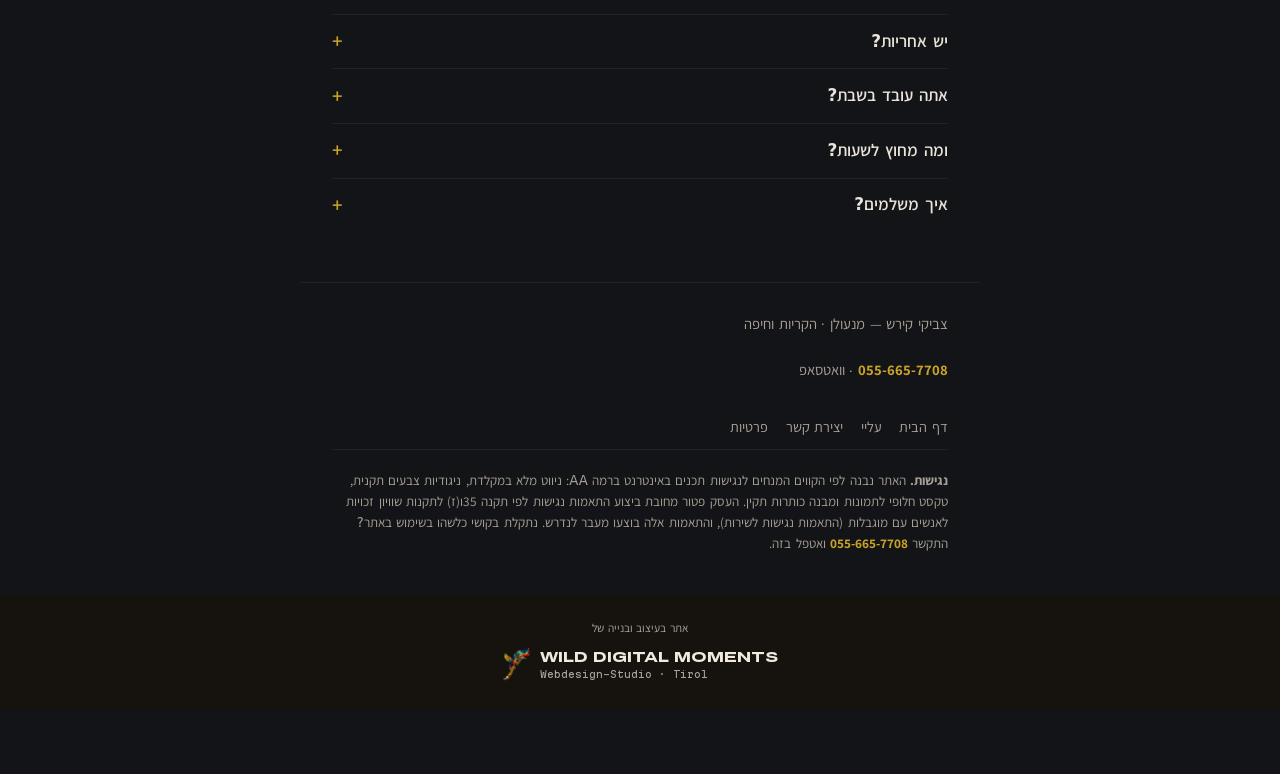
==== commit 504e7be2: "Add trust anchor pages, extract shared CSS, fill the schema gaps Fixes what the Is Agentic scan flag" ====
--- a/index.html
+++ b/index.html
@@ -7,7 +7,7 @@
 <meta name="description" content="מנעולן מוסמך בקריות ובחיפה. פריצת דלתות, החלפת צילינדרים ומנעולי קוד. זמני הגעה אמיתיים לכל עיר, אחריות 30 יום, ולפעמים פתרון בטלפון בלי שאצטרך להגיע. 055-665-7708">
 <link rel="canonical" href="https://zviki-locksmith.github.io/">
 <meta name="theme-color" content="#131417">
-<link rel="icon" href="favicon.svg" type="image/svg+xml">
+<link rel="icon" href="/favicon.svg" type="image/svg+xml">
 
 <meta property="og:type" content="website">
 <meta property="og:url" content="https://zviki-locksmith.github.io/">
@@ -58,11 +58,21 @@
     {"@type":"OpeningHoursSpecification","dayOfWeek":"Friday","opens":"08:00","closes":"13:00"},
     {"@type":"OpeningHoursSpecification","dayOfWeek":"Saturday","opens":"00:00","closes":"00:00","description":"סגור בשבת ובחגי ישראל. במוצאי שבת, אחרי צאת השבת ועד 22:00."}
   ],
+  "paymentAccepted": "מזומן, העברה בנקאית, אפליקציות תשלום. ללא כרטיס אשראי.",
+  "currenciesAccepted": "ILS",
+  "availableLanguage": {"@type": "Language", "name": "Hebrew", "alternateName": "he"},
+  "contactPoint": {
+    "@type": "ContactPoint",
+    "contactType": "customer service",
+    "telephone": "+972-55-665-7708",
+    "areaServed": "IL",
+    "availableLanguage": ["he"]
+  },
   "makesOffer": [
-    {"@type":"Offer","itemOffered":{"@type":"Service","name":"פריצת ופתיחת דלתות"}},
-    {"@type":"Offer","itemOffered":{"@type":"Service","name":"החלפת צילינדרים"}},
-    {"@type":"Offer","itemOffered":{"@type":"Service","name":"החלפת מנגנוני נעילה"}},
-    {"@type":"Offer","itemOffered":{"@type":"Service","name":"התקנת מנעולי קוד"}}
+    {"@type":"Offer","itemOffered":{"@type":"Service","name":"פריצת ופתיחת דלתות","description":"פתיחת דלת נעולה או טרוקה, בבית ובעסק.","serviceType":"פריצת ופתיחת דלתות","provider":{"@type":"Locksmith","name":"צביקי קירש — מנעולן"}}},
+    {"@type":"Offer","itemOffered":{"@type":"Service","name":"החלפת צילינדרים","description":"החלפת צילינדר במנעול קיים.","serviceType":"החלפת צילינדרים","provider":{"@type":"Locksmith","name":"צביקי קירש — מנעולן"}}},
+    {"@type":"Offer","itemOffered":{"@type":"Service","name":"החלפת מנגנוני נעילה","description":"החלפת מנגנון הנעילה בדלת.","serviceType":"החלפת מנגנוני נעילה","provider":{"@type":"Locksmith","name":"צביקי קירש — מנעולן"}}},
+    {"@type":"Offer","itemOffered":{"@type":"Service","name":"התקנת מנעולי קוד","description":"התקנת מנעול קוד ללא מפתח.","serviceType":"התקנת מנעולי קוד","provider":{"@type":"Locksmith","name":"צביקי קירש — מנעולן"}}}
   ]
 }
 </script>
@@ -83,80 +93,8 @@
 }
 </script>
 
+<link rel="stylesheet" href="/assets/base.css">
 <style>
-/* ═══════════════════════════════════════════════════════════════════
-   FONTS — self-hosted, subset. No third-party request anywhere on this
-   page: no Google Fonts, no analytics, no CDN. The site loads from one
-   origin, which is also why it works on a phone with one bar of signal.
-   ═══════════════════════════════════════════════════════════════════ */
-@font-face{font-family:'Frank';src:url(assets/fonts/fr-heb.woff2) format('woff2');
-           font-weight:400 900;unicode-range:U+0590-05FF,U+200F,U+FB1D-FB4F;font-display:swap}
-@font-face{font-family:'Assistant';src:url(assets/fonts/as-heb.woff2) format('woff2');
-           font-weight:300 700;unicode-range:U+0590-05FF,U+200F,U+FB1D-FB4F;font-display:swap}
-/* Digits and punctuation live in their own 3KB file — the Hebrew subsets
-   do not carry them, and the arrival table is nothing but numbers. */
-@font-face{font-family:'Assistant';src:url(assets/fonts/as-num.woff2) format('woff2');
-           font-weight:300 700;unicode-range:U+0030-0039,U+002B,U+002C-002F,U+003A,U+0025,U+0028-0029,U+2013-2014,U+00B7,U+20AA;font-display:swap}
-/* The studio mark's own two faces, frozen to one instance and cut to the
-   characters in the wordmark: 3KB for both. */
-@font-face{font-family:'WDM Archivo';src:url(assets/fonts/wdm-archivo.woff2) format('woff2');font-display:swap}
-@font-face{font-family:'WDM Mono';src:url(assets/fonts/wdm-mono.woff2) format('woff2');font-display:swap}
-
-/* ═══════════════════════════════════════════════════════════════════
-   TOKENS — "the door": near-black with a single brass accent. One
-   colour carries every emphasis on the page, so nothing competes with
-   the phone button.
-   ═══════════════════════════════════════════════════════════════════ */
-:root{
-  --ink:#131417;        /* page ground */
-  --ink-2:#191A1E;      /* raised panel */
-  --ink-3:#1E2024;      /* the quiet button */
-  --bone:#E9E4DA;       /* body copy — 14.6:1 on ink */
-  --dim:#A8A196;        /* secondary copy — 7.3:1 on ink, passes AA and AAA */
-  --brass:#C9A227;      /* the accent — 7.7:1 on ink */
-  --brass-soft:rgba(201,162,39,.16);
-  --line:#26282D;
-  --line-soft:#202227;
-  --sans:'Assistant','Segoe UI',system-ui,-apple-system,sans-serif;
-  --disp:'Frank','Frank Ruhl Libre',Georgia,serif;
-  --gutter:clamp(1.1rem,5vw,2rem);
-  --max:680px;
-}
-*,*::before,*::after{box-sizing:border-box;margin:0;padding:0}
-html{-webkit-text-size-adjust:100%}
-body{background:var(--ink);color:var(--bone);font-family:var(--sans);
-     font-size:1.06rem;line-height:1.65;overflow-x:clip;
-     /* room for the fixed call bar so the last section is never under it */
-     padding-bottom:calc(64px + env(safe-area-inset-bottom,0px))}
-img{display:block;max-width:100%;height:auto}
-a{color:inherit;text-decoration:none}
-:focus-visible{outline:2px solid var(--brass);outline-offset:3px;border-radius:2px}
-::selection{background:var(--brass);color:var(--ink)}
-@media(prefers-reduced-motion:reduce){*{animation:none!important;transition:none!important}}
-
-.skip{position:fixed;top:-100px;right:1rem;z-index:300;background:var(--brass);
-      color:var(--ink);padding:.7rem 1.1rem;border-radius:0 0 6px 6px;font-weight:700}
-.skip:focus{top:0}
-.wrap{max-width:var(--max);margin:0 auto;padding-inline:var(--gutter)}
-.sec{padding-block:clamp(2rem,7vw,3.1rem);border-bottom:1px solid var(--line-soft)}
-.lbl{font-size:.7rem;letter-spacing:.2em;color:var(--brass);font-weight:700;
-     margin-bottom:1rem;text-transform:none}
-h2{font-family:var(--disp);font-weight:700;font-size:clamp(1.35rem,4.6vw,1.7rem);
-   line-height:1.25;margin-bottom:.7rem;text-wrap:balance}
-p{margin-bottom:.8rem}
-p:last-child{margin-bottom:0}
-.dim{color:var(--dim)}
-.small{font-size:.88rem;line-height:1.6}
-
-/* ── header ───────────────────────────────────────────────────────── */
-.top{display:flex;align-items:center;justify-content:space-between;gap:1rem;
-     padding-block:.85rem;border-bottom:1px solid var(--line-soft)}
-.top .nm{font-family:var(--disp);font-weight:700;font-size:1.05rem;line-height:1.2}
-.top .sb{font-size:.72rem;color:var(--dim);margin-top:.1rem}
-.top a.tel{font-variant-numeric:tabular-nums;color:var(--brass);font-weight:700;
-           font-size:.97rem;white-space:nowrap;padding:.55rem .2rem;min-height:44px;
-           display:flex;align-items:center}
-
 /* ── hero: the cylinder is drawn in CSS, so it costs no request and no
       decode. A photo here would have been the heaviest thing on the page. ── */
 .hero{position:relative;overflow:hidden;padding-block:clamp(2.4rem,9vw,4rem) clamp(2rem,7vw,3rem);
@@ -177,15 +115,6 @@
 h1{font-family:var(--disp);font-weight:900;font-size:clamp(2rem,9vw,2.9rem);
    line-height:1.12;margin-bottom:.9rem;text-wrap:balance}
 .lead{color:var(--dim);max-width:30ch;font-size:1.04rem}
-.cta{display:flex;gap:.6rem;margin-top:1.5rem;flex-wrap:wrap}
-.btn{flex:1 1 auto;min-width:140px;min-height:52px;display:flex;align-items:center;
-     justify-content:center;gap:.45rem;border-radius:8px;font-weight:700;font-size:1.02rem;
-     transition:background .2s ease,border-color .2s ease}
-.btn-1{background:var(--brass);color:#14150F}
-.btn-1:hover{background:#DDB434}
-.btn-2{background:var(--ink-3);color:var(--bone);border:1px solid var(--line)}
-.btn-2:hover{border-color:var(--brass)}
-.btn .num{font-variant-numeric:tabular-nums;letter-spacing:.01em}
 
 /* ── the call-first panel: the one thing no competitor says ────────── */
 .first{background:var(--ink-2);border-right:3px solid var(--brass);
@@ -236,43 +165,6 @@
 details[open] summary::after{content:'–'}
 details p{color:var(--dim);padding-bottom:.9rem;font-size:.97rem}
 
-/* ── footer ───────────────────────────────────────────────────────── */
-.foot{padding-block:1.8rem 1.4rem;font-size:.92rem;color:var(--dim)}
-.foot a.tel{color:var(--brass);font-weight:700;font-variant-numeric:tabular-nums}
-/* The footer's phone and WhatsApp links sit on their own line, not inside a
-   sentence, so the inline exception to the target-size rule does not cover
-   them. Grow the hit area to 44px without moving the text. */
-.foot>p a{display:inline-flex;align-items:center;min-height:44px}
-.a11y{font-size:.83rem;line-height:1.6;color:var(--dim);padding-block:1.2rem;
-      border-top:1px solid var(--line-soft)}
-
-/* ── the fixed call bar: this is how most visitors will use the page ── */
-.bar{position:fixed;bottom:0;left:0;right:0;z-index:200;display:flex;
-     background:var(--ink-2);border-top:1px solid var(--line);
-     padding-bottom:env(safe-area-inset-bottom,0px)}
-.bar a{flex:1;min-height:56px;display:flex;align-items:center;justify-content:center;
-       gap:.4rem;font-weight:700;font-size:1.02rem}
-.bar .c{background:var(--brass);color:#14150F;font-variant-numeric:tabular-nums}
-.bar .w{color:var(--bone)}
-
-/* ── studio credit — geometry from the studio's own werk.css ──────── */
-.wdm{background:#16130F;padding:1.4rem var(--gutter) 1.25rem;text-align:center;
-     margin-bottom:0}
-.wdm .pre{font-size:.72rem;color:rgba(239,233,222,.68);margin-bottom:.6rem}
-.wdm-lock{direction:ltr;display:inline-flex;align-items:center;gap:.65rem}
-.wdm-lock img{height:34px;width:auto;flex-shrink:0}
-.wdm-lock .tb{display:flex;flex-direction:column;line-height:1.1;text-align:left}
-.wdm-lock .nm{font-family:'WDM Archivo',Arial,sans-serif;font-size:.95rem;
-              text-transform:uppercase;color:#EFE9DE;transition:color .25s ease}
-.wdm-lock .sb{font-family:'WDM Mono','Courier New',monospace;font-size:.6rem;
-              color:rgba(239,233,222,.68);margin-top:.2rem}
-.wdm-lock:hover .nm,.wdm-lock:focus-visible .nm{color:#D2A62C}
-.wdm-lock:focus-visible{outline:2px solid #D2A62C;outline-offset:3px;border-radius:2px}
-
-@media(min-width:620px){
-  .cta .btn{flex:0 1 auto;padding-inline:1.6rem}
-  .who img{width:124px;height:122px}
-}
 </style>
 </head>
 <body>
@@ -317,7 +209,7 @@
 <!-- ══ WHO ══ -->
 <section class="wrap sec" data-sid="who" data-title="מי מגיע: תמונה ושם">
   <div class="who">
-    <img src="assets/zviki.webp" width="420" height="412" alt="צביקי קירש, מנעולן" fetchpriority="high" decoding="async">
+    <img src="/assets/zviki.webp" width="420" height="412" alt="צביקי קירש, מנעולן" fetchpriority="high" decoding="async">
     <div>
       <b>צביקי קירש</b>
       <p class="dim small">זה מי שיענה לך בטלפון, וזה מי שיגיע לדלת. אותו אדם.</p>
@@ -436,6 +328,10 @@
   <p>צביקי קירש — מנעולן · הקריות וחיפה</p>
   <p><a class="tel" href="tel:+972556657708">055-665-7708</a> · <a href="https://wa.me/972556657708" target="_blank" rel="noopener">וואטסאפ</a></p>
 
+  <nav class="fnav" aria-label="עמודי האתר">
+    <a href="/">דף הבית</a><a href="/about/">עליי</a><a href="/contact/">יצירת קשר</a><a href="/privacy/">פרטיות</a>
+  </nav>
+
   <div class="a11y" data-sid="a11y" data-title="הצהרת נגישות">
     <p><strong>נגישות.</strong> האתר נבנה לפי הקווים המנחים לנגישות תכנים באינטרנט ברמה AA: ניווט מלא במקלדת, ניגודיות צבעים תקנית, טקסט חלופי לתמונות ומבנה כותרות תקין. העסק פטור מחובת ביצוע התאמות נגישות לפי תקנה 35ו(ז) לתקנות שוויון זכויות לאנשים עם מוגבלות (התאמות נגישות לשירות), והתאמות אלה בוצעו מעבר לנדרש. נתקלת בקושי כלשהו בשימוש באתר? התקשר <a class="tel" href="tel:+972556657708">055-665-7708</a> ואטפל בזה.</p>
   </div>
@@ -444,7 +340,7 @@
 <div class="wdm" data-sid="wdm-credit" data-title="חתימת הסטודיו שבנה את האתר">
   <p class="pre">אתר בעיצוב ובנייה של</p>
   <a class="wdm-lock" href="https://digital.wildmoments.at/" target="_blank" rel="noopener">
-    <img src="assets/wdm-parrot.webp" alt="Wild Digital Moments" width="116" height="140" loading="lazy" decoding="async">
+    <img src="/assets/wdm-parrot.webp" alt="Wild Digital Moments" width="116" height="140" loading="lazy" decoding="async">
     <span class="tb">
       <span class="nm">Wild Digital Moments</span>
       <span class="sb">Webdesign-Studio · Tirol</span>
--- a/assets/base.css
+++ b/assets/base.css
@@ -0,0 +1,133 @@
+/* ═══ base.css — tokens, type and the parts every page shares.
+   One source of truth for the palette: duplicating these values per
+   page is how a palette drifts. Page-specific rules stay inline in
+   the page that uses them. ═══ */
+
+/* ═══════════════════════════════════════════════════════════════════
+   FONTS — self-hosted, subset. No third-party request anywhere on this
+   page: no Google Fonts, no analytics, no CDN. The site loads from one
+   origin, which is also why it works on a phone with one bar of signal.
+   ═══════════════════════════════════════════════════════════════════ */
+@font-face{font-family:'Frank';src:url(/assets/fonts/fr-heb.woff2) format('woff2');
+           font-weight:400 900;unicode-range:U+0590-05FF,U+200F,U+FB1D-FB4F;font-display:swap}
+@font-face{font-family:'Assistant';src:url(/assets/fonts/as-heb.woff2) format('woff2');
+           font-weight:300 700;unicode-range:U+0590-05FF,U+200F,U+FB1D-FB4F;font-display:swap}
+/* Digits and punctuation live in their own 3KB file — the Hebrew subsets
+   do not carry them, and the arrival table is nothing but numbers. */
+@font-face{font-family:'Assistant';src:url(/assets/fonts/as-num.woff2) format('woff2');
+           font-weight:300 700;unicode-range:U+0030-0039,U+002B,U+002C-002F,U+003A,U+0025,U+0028-0029,U+2013-2014,U+00B7,U+20AA;font-display:swap}
+/* The studio mark's own two faces, frozen to one instance and cut to the
+   characters in the wordmark: 3KB for both. */
+@font-face{font-family:'WDM Archivo';src:url(/assets/fonts/wdm-archivo.woff2) format('woff2');font-display:swap}
+@font-face{font-family:'WDM Mono';src:url(/assets/fonts/wdm-mono.woff2) format('woff2');font-display:swap}
+
+/* ═══════════════════════════════════════════════════════════════════
+   TOKENS — "the door": near-black with a single brass accent. One
+   colour carries every emphasis on the page, so nothing competes with
+   the phone button.
+   ═══════════════════════════════════════════════════════════════════ */
+:root{
+  --ink:#131417;        /* page ground */
+  --ink-2:#191A1E;      /* raised panel */
+  --ink-3:#1E2024;      /* the quiet button */
+  --bone:#E9E4DA;       /* body copy — 14.6:1 on ink */
+  --dim:#A8A196;        /* secondary copy — 7.3:1 on ink, passes AA and AAA */
+  --brass:#C9A227;      /* the accent — 7.7:1 on ink */
+  --brass-soft:rgba(201,162,39,.16);
+  --line:#26282D;
+  --line-soft:#202227;
+  --sans:'Assistant','Segoe UI',system-ui,-apple-system,sans-serif;
+  --disp:'Frank','Frank Ruhl Libre',Georgia,serif;
+  --gutter:clamp(1.1rem,5vw,2rem);
+  --max:680px;
+}
+*,*::before,*::after{box-sizing:border-box;margin:0;padding:0}
+html{-webkit-text-size-adjust:100%}
+body{background:var(--ink);color:var(--bone);font-family:var(--sans);
+     font-size:1.06rem;line-height:1.65;overflow-x:clip;
+     /* room for the fixed call bar so the last section is never under it */
+     padding-bottom:calc(64px + env(safe-area-inset-bottom,0px))}
+img{display:block;max-width:100%;height:auto}
+a{color:inherit;text-decoration:none}
+:focus-visible{outline:2px solid var(--brass);outline-offset:3px;border-radius:2px}
+::selection{background:var(--brass);color:var(--ink)}
+@media(prefers-reduced-motion:reduce){*{animation:none!important;transition:none!important}}
+
+.skip{position:fixed;top:-100px;right:1rem;z-index:300;background:var(--brass);
+      color:var(--ink);padding:.7rem 1.1rem;border-radius:0 0 6px 6px;font-weight:700}
+.skip:focus{top:0}
+.wrap{max-width:var(--max);margin:0 auto;padding-inline:var(--gutter)}
+.sec{padding-block:clamp(2rem,7vw,3.1rem);border-bottom:1px solid var(--line-soft)}
+.lbl{font-size:.7rem;letter-spacing:.2em;color:var(--brass);font-weight:700;
+     margin-bottom:1rem;text-transform:none}
+h2{font-family:var(--disp);font-weight:700;font-size:clamp(1.35rem,4.6vw,1.7rem);
+   line-height:1.25;margin-bottom:.7rem;text-wrap:balance}
+p{margin-bottom:.8rem}
+p:last-child{margin-bottom:0}
+.dim{color:var(--dim)}
+.small{font-size:.88rem;line-height:1.6}
+
+
+/* ── header ───────────────────────────────────────────────────────── */
+.top{display:flex;align-items:center;justify-content:space-between;gap:1rem;
+     padding-block:.85rem;border-bottom:1px solid var(--line-soft)}
+.top .nm{font-family:var(--disp);font-weight:700;font-size:1.05rem;line-height:1.2}
+.top .sb{font-size:.72rem;color:var(--dim);margin-top:.1rem}
+.top a.tel{font-variant-numeric:tabular-nums;color:var(--brass);font-weight:700;
+           font-size:.97rem;white-space:nowrap;padding:.55rem .2rem;min-height:44px;
+           display:flex;align-items:center}
+
+
+.cta{display:flex;gap:.6rem;margin-top:1.5rem;flex-wrap:wrap}
+.btn{flex:1 1 auto;min-width:140px;min-height:52px;display:flex;align-items:center;
+     justify-content:center;gap:.45rem;border-radius:8px;font-weight:700;font-size:1.02rem;
+     transition:background .2s ease,border-color .2s ease}
+.btn-1{background:var(--brass);color:#14150F}
+.btn-1:hover{background:#DDB434}
+.btn-2{background:var(--ink-3);color:var(--bone);border:1px solid var(--line)}
+.btn-2:hover{border-color:var(--brass)}
+.btn .num{font-variant-numeric:tabular-nums;letter-spacing:.01em}
+
+/* ── footer ───────────────────────────────────────────────────────── */
+.foot{padding-block:1.8rem 1.4rem;font-size:.92rem;color:var(--dim)}
+.foot a.tel{color:var(--brass);font-weight:700;font-variant-numeric:tabular-nums}
+/* The footer's phone and WhatsApp links sit on their own line, not inside a
+   sentence, so the inline exception to the target-size rule does not cover
+   them. Grow the hit area to 44px without moving the text. */
+.foot>p a{display:inline-flex;align-items:center;min-height:44px}
+/* Footer navigation. The sub-pages are reachable from every page, because
+   an orphan page is one no crawler and no reader ever finds. */
+.fnav{display:flex;flex-wrap:wrap;gap:.2rem 1.1rem;margin-top:.5rem}
+.fnav a{display:inline-flex;align-items:center;min-height:44px;color:var(--dim);
+        font-size:.9rem;transition:color .2s ease}
+.fnav a:hover,.fnav a:focus-visible{color:var(--brass)}
+.a11y{font-size:.83rem;line-height:1.6;color:var(--dim);padding-block:1.2rem;
+      border-top:1px solid var(--line-soft)}
+
+/* ── the fixed call bar: this is how most visitors will use the page ── */
+.bar{position:fixed;bottom:0;left:0;right:0;z-index:200;display:flex;
+     background:var(--ink-2);border-top:1px solid var(--line);
+     padding-bottom:env(safe-area-inset-bottom,0px)}
+.bar a{flex:1;min-height:56px;display:flex;align-items:center;justify-content:center;
+       gap:.4rem;font-weight:700;font-size:1.02rem}
+.bar .c{background:var(--brass);color:#14150F;font-variant-numeric:tabular-nums}
+.bar .w{color:var(--bone)}
+
+/* ── studio credit — geometry from the studio's own werk.css ──────── */
+.wdm{background:#16130F;padding:1.4rem var(--gutter) 1.25rem;text-align:center;
+     margin-bottom:0}
+.wdm .pre{font-size:.72rem;color:rgba(239,233,222,.68);margin-bottom:.6rem}
+.wdm-lock{direction:ltr;display:inline-flex;align-items:center;gap:.65rem}
+.wdm-lock img{height:34px;width:auto;flex-shrink:0}
+.wdm-lock .tb{display:flex;flex-direction:column;line-height:1.1;text-align:left}
+.wdm-lock .nm{font-family:'WDM Archivo',Arial,sans-serif;font-size:.95rem;
+              text-transform:uppercase;color:#EFE9DE;transition:color .25s ease}
+.wdm-lock .sb{font-family:'WDM Mono','Courier New',monospace;font-size:.6rem;
+              color:rgba(239,233,222,.68);margin-top:.2rem}
+.wdm-lock:hover .nm,.wdm-lock:focus-visible .nm{color:#D2A62C}
+.wdm-lock:focus-visible{outline:2px solid #D2A62C;outline-offset:3px;border-radius:2px}
+
+@media(min-width:620px){
+  .cta .btn{flex:0 1 auto;padding-inline:1.6rem}
+  .who img{width:124px;height:122px}
+}
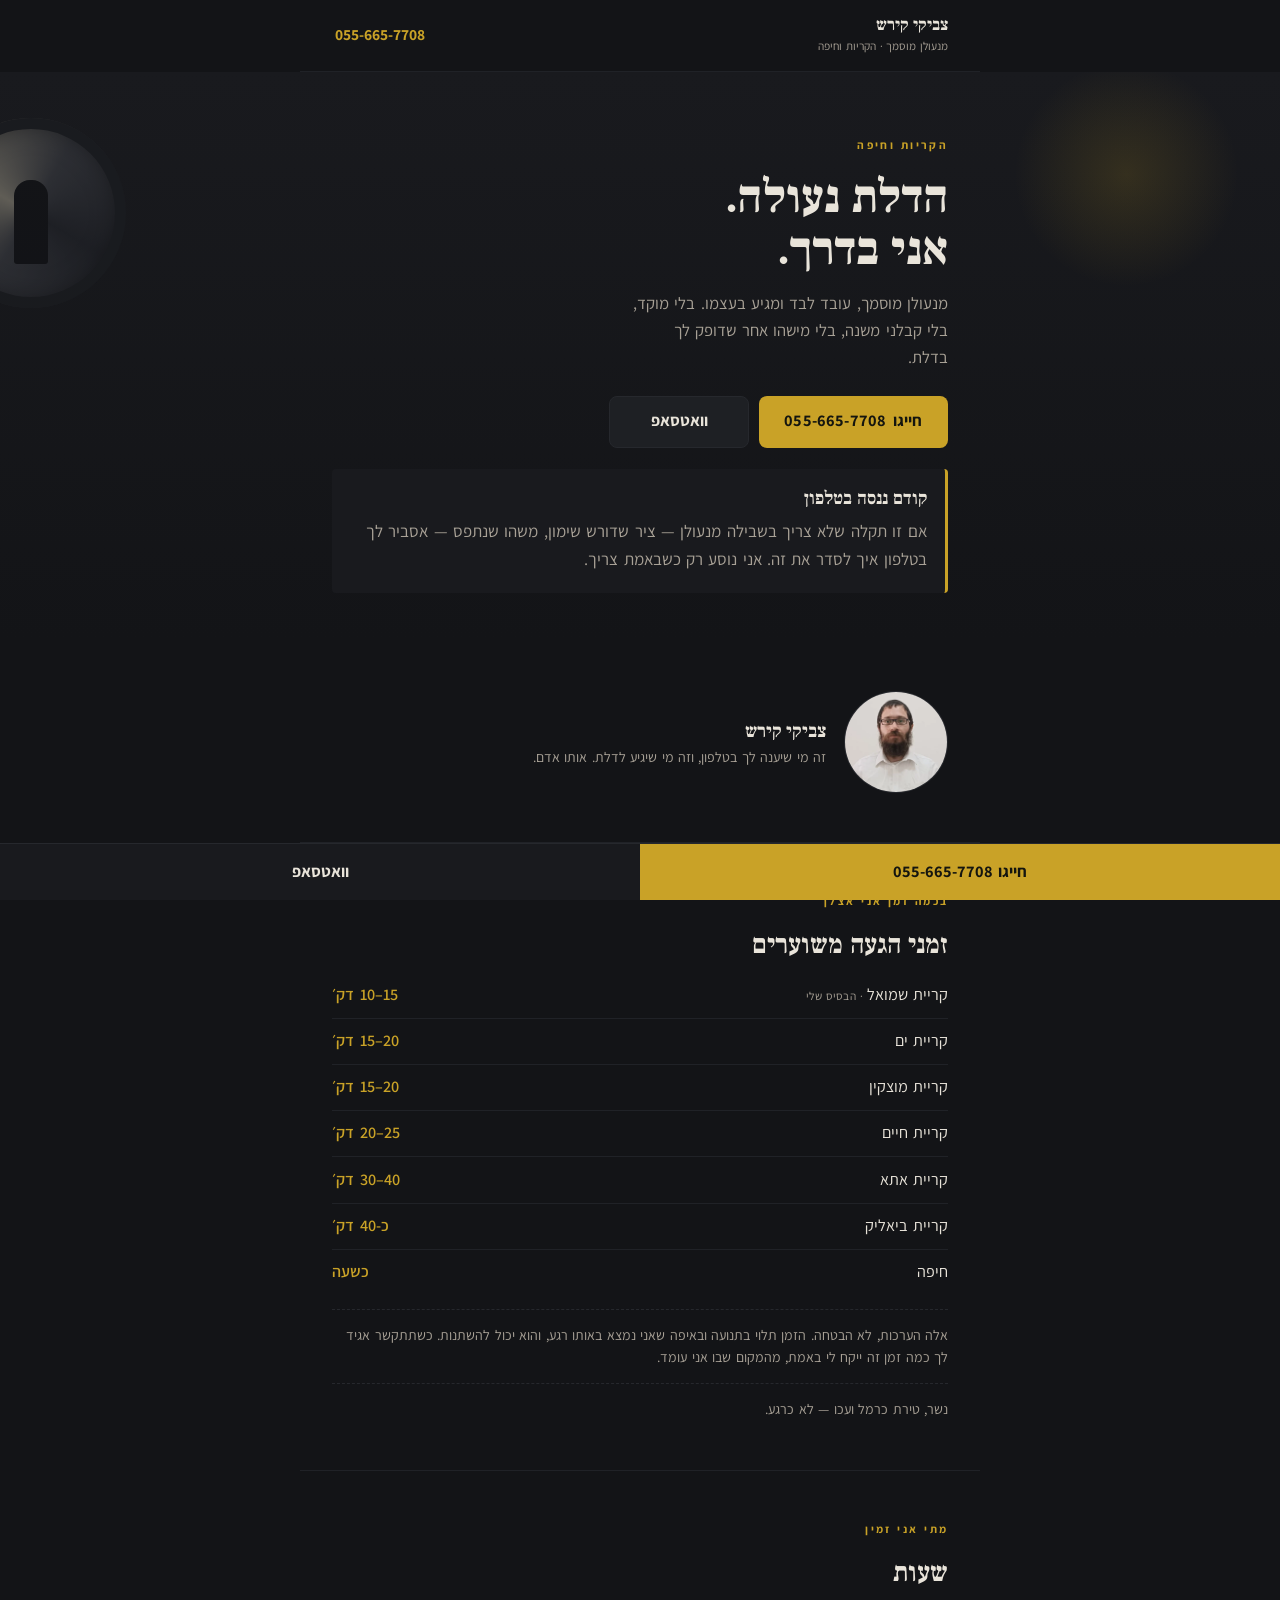
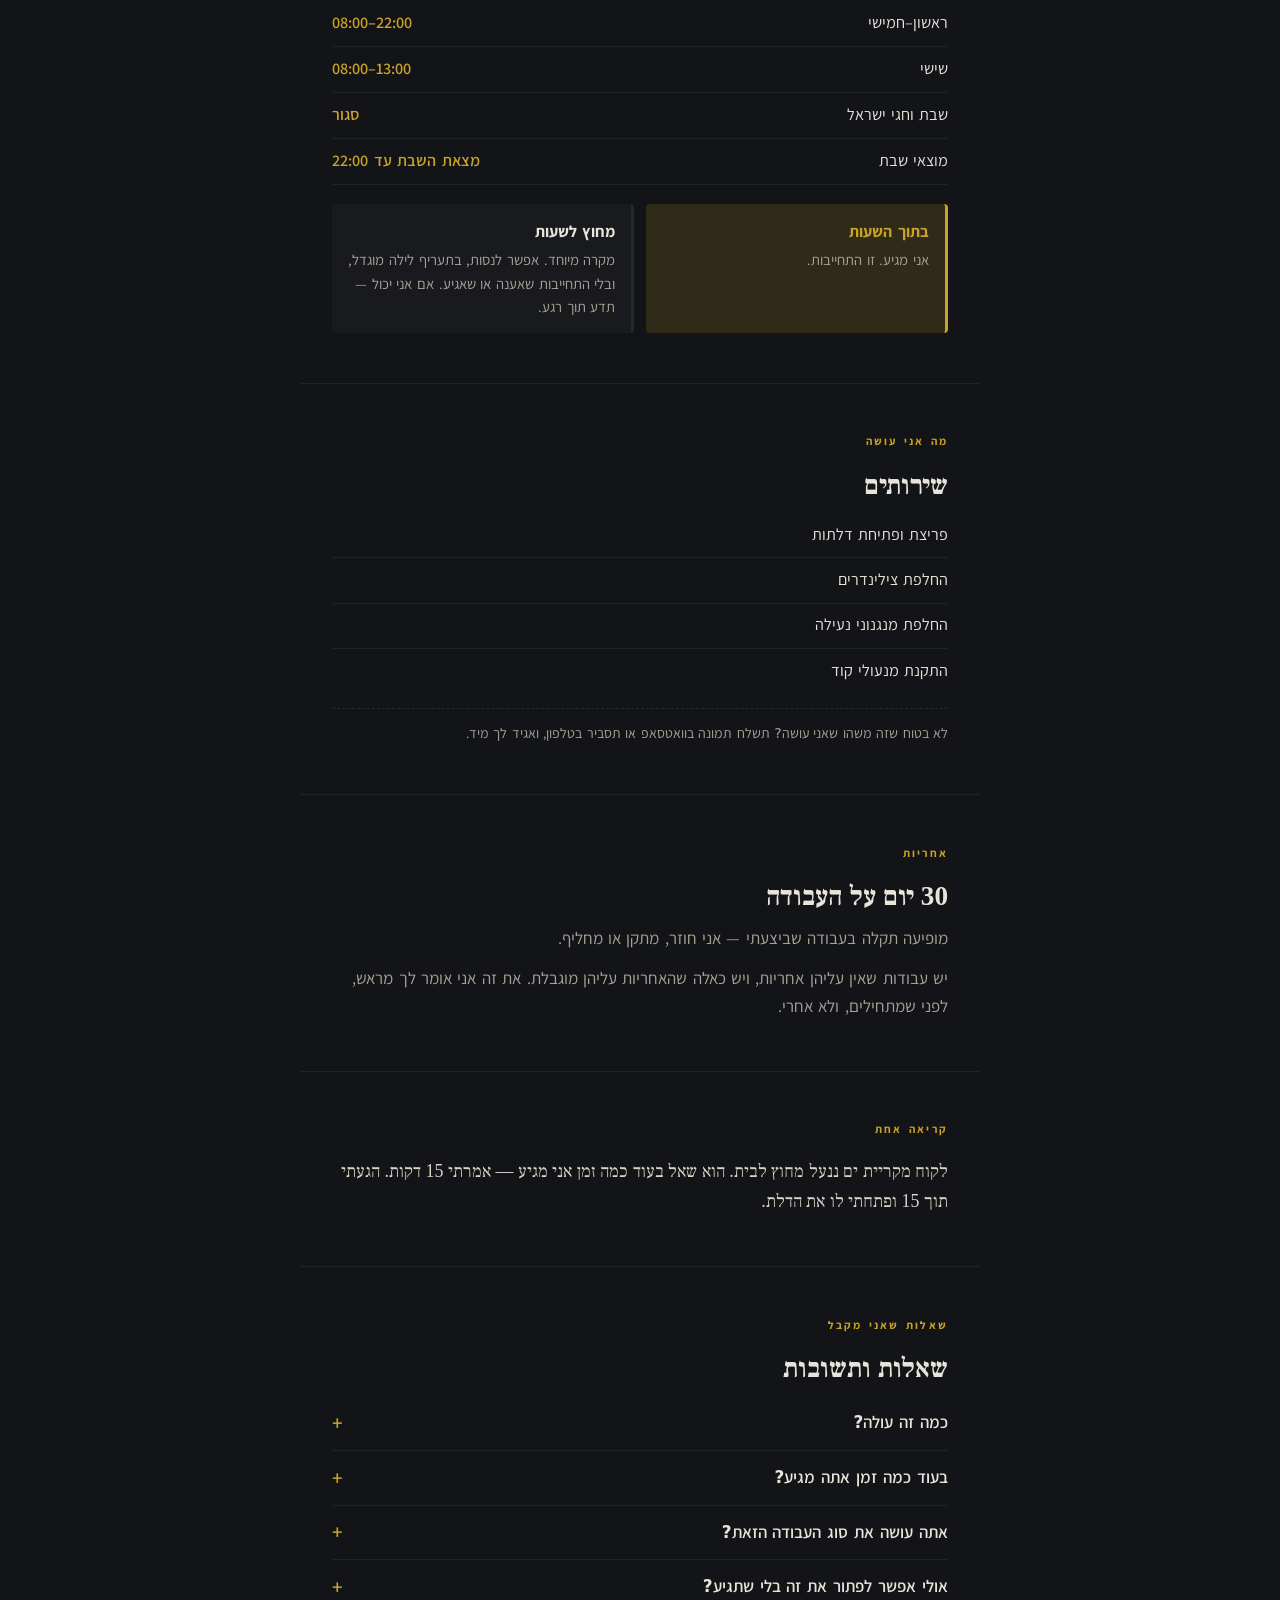
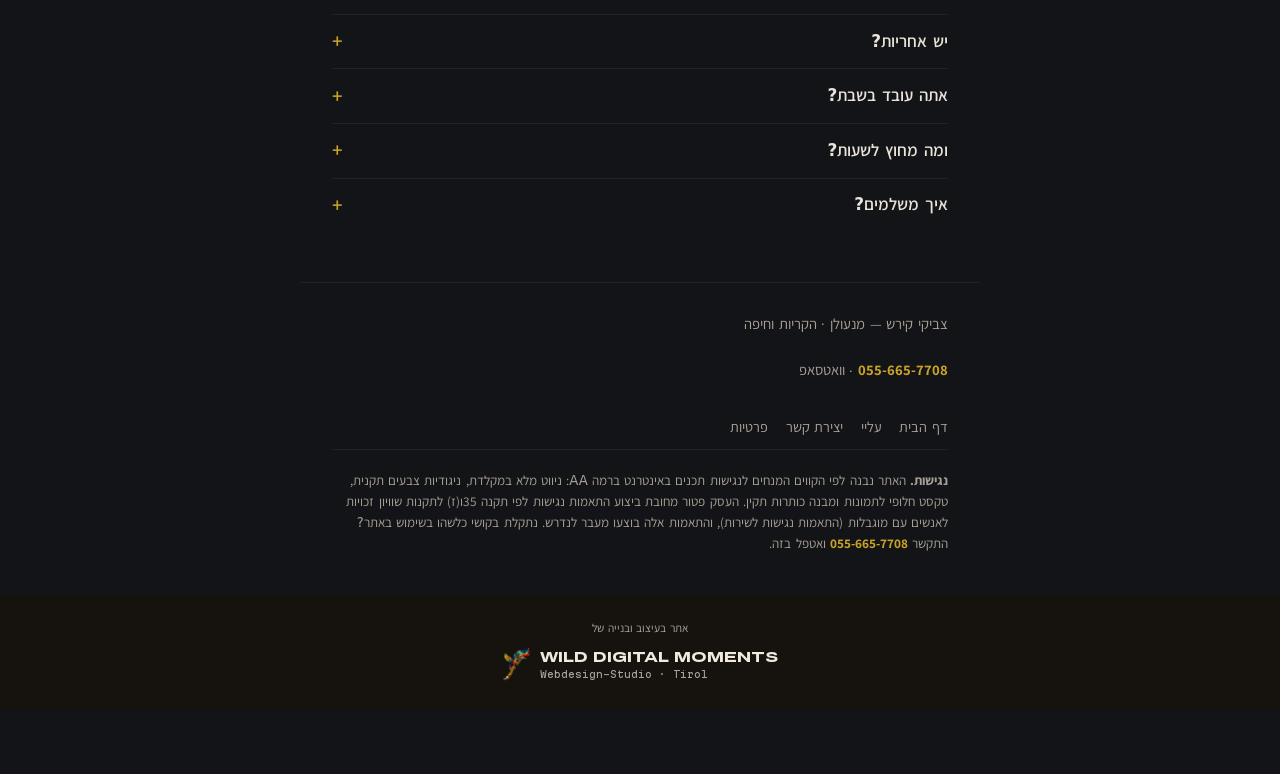
==== commit 61e464e4: "Hours: Friday gets a start time, Motzei Shabbat gets an end time Friday read 'until 13:00' with no o" ====
--- a/index.html
+++ b/index.html
@@ -56,7 +56,7 @@
   "openingHoursSpecification": [
     {"@type":"OpeningHoursSpecification","dayOfWeek":["Sunday","Monday","Tuesday","Wednesday","Thursday"],"opens":"08:00","closes":"22:00"},
     {"@type":"OpeningHoursSpecification","dayOfWeek":"Friday","opens":"08:00","closes":"13:00"},
-    {"@type":"OpeningHoursSpecification","dayOfWeek":"Saturday","opens":"00:00","closes":"00:00","description":"סגור בשבת ובחגי ישראל. במוצאי שבת, אחרי צאת השבת ועד 22:00."}
+    {"@type":"OpeningHoursSpecification","dayOfWeek":"Saturday","opens":"00:00","closes":"00:00","description":"סגור בשבת ובחגי ישראל. במוצאי שבת פתוח מצאת השבת ועד 22:00."}
   ],
   "paymentAccepted": "מזומן, העברה בנקאית, אפליקציות תשלום. ללא כרטיס אשראי.",
   "currenciesAccepted": "ILS",
@@ -86,7 +86,7 @@
     {"@type":"Question","name":"אתה עושה את סוג העבודה הזאת?","acceptedAnswer":{"@type":"Answer","text":"תשלח לי תמונה בוואטסאפ שאני אראה מה יש, או תסביר לי בטלפון בערך מה צריך, ואני אגיד לך מיד אם זה משהו שאני עושה."}},
     {"@type":"Question","name":"אולי אפשר לפתור את זה בלי שתגיע?","acceptedAnswer":{"@type":"Answer","text":"לפעמים כן. אם זו תקלה שלא צריך בשבילה מנעולן, כמו ציר שצריך שימון, אני אסביר לך בטלפון איך לסדר את זה. אני נוסע רק כשבאמת צריך."}},
     {"@type":"Question","name":"יש אחריות?","acceptedAnswer":{"@type":"Answer","text":"30 יום אחריות על העבודה שביצעתי. אם מופיעה תקלה אני חוזר, מתקן או מחליף. יש עבודות שאין עליהן אחריות או שהאחריות עליהן מוגבלת, ואת זה אני אומר מראש לפני שמתחילים."}},
-    {"@type":"Question","name":"אתה עובד בשבת?","acceptedAnswer":{"@type":"Answer","text":"לא. שבת וחגי ישראל סגור. במוצאי שבת אני זמין אחרי צאת השבת ועד 22:00."}},
+    {"@type":"Question","name":"אתה עובד בשבת?","acceptedAnswer":{"@type":"Answer","text":"לא. שבת וחגי ישראל סגור. במוצאי שבת אני זמין מצאת השבת ועד 22:00."}},
     {"@type":"Question","name":"ומה מחוץ לשעות?","acceptedAnswer":{"@type":"Answer","text":"זה מקרה מיוחד, לא השירות הרגיל. אפשר לנסות — יש תעריף לילה מוגדל, ואני לא מתחייב שאענה או שאגיע. תתקשר, ואם אני יכול תדע תוך רגע."}},
     {"@type":"Question","name":"איך משלמים?","acceptedAnswer":{"@type":"Answer","text":"כל אמצעי תשלום שנוח לך, חוץ מכרטיס אשראי שאני לא מקבל כרגע."}}
   ]
@@ -240,9 +240,9 @@
   <p class="lbl">מתי אני זמין</p>
   <h2>שעות</h2>
   <div class="row"><span>ראשון–חמישי</span><i><bdi dir="ltr">08:00–22:00</bdi></i></div>
-  <div class="row"><span>שישי</span><i>עד <bdi dir="ltr">13:00</bdi></i></div>
+  <div class="row"><span>שישי</span><i><bdi dir="ltr">08:00–13:00</bdi></i></div>
   <div class="row"><span>שבת וחגי ישראל</span><i>סגור</i></div>
-  <div class="row"><span>מוצאי שבת</span><i>אחרי צאת השבת</i></div>
+  <div class="row"><span>מוצאי שבת</span><i>מצאת השבת עד <bdi dir="ltr">22:00</bdi></i></div>
 
   <!-- Two tiers, side by side and equally weighted. Burying "no commitment
        outside these hours" in fine print would be the dishonest version, and
@@ -313,7 +313,7 @@
     <p>30 יום על העבודה שביצעתי. יש עבודות שאין עליהן אחריות או שהאחריות מוגבלת — את זה אני אומר מראש, לפני שמתחילים.</p></details>
 
   <details><summary>אתה עובד בשבת?</summary>
-    <p>לא. שבת וחגי ישראל סגור. במוצאי שבת אני זמין אחרי צאת השבת ועד 22:00.</p></details>
+    <p>לא. שבת וחגי ישראל סגור. במוצאי שבת אני זמין מצאת השבת ועד 22:00.</p></details>
 
   <details><summary>ומה מחוץ לשעות?</summary>
     <p>זה מקרה מיוחד, לא השירות הרגיל. אפשר לנסות — יש תעריף לילה מוגדל, ואני לא מתחייב שאענה או שאגיע. תתקשר, ואם אני יכול תדע תוך רגע.</p></details>
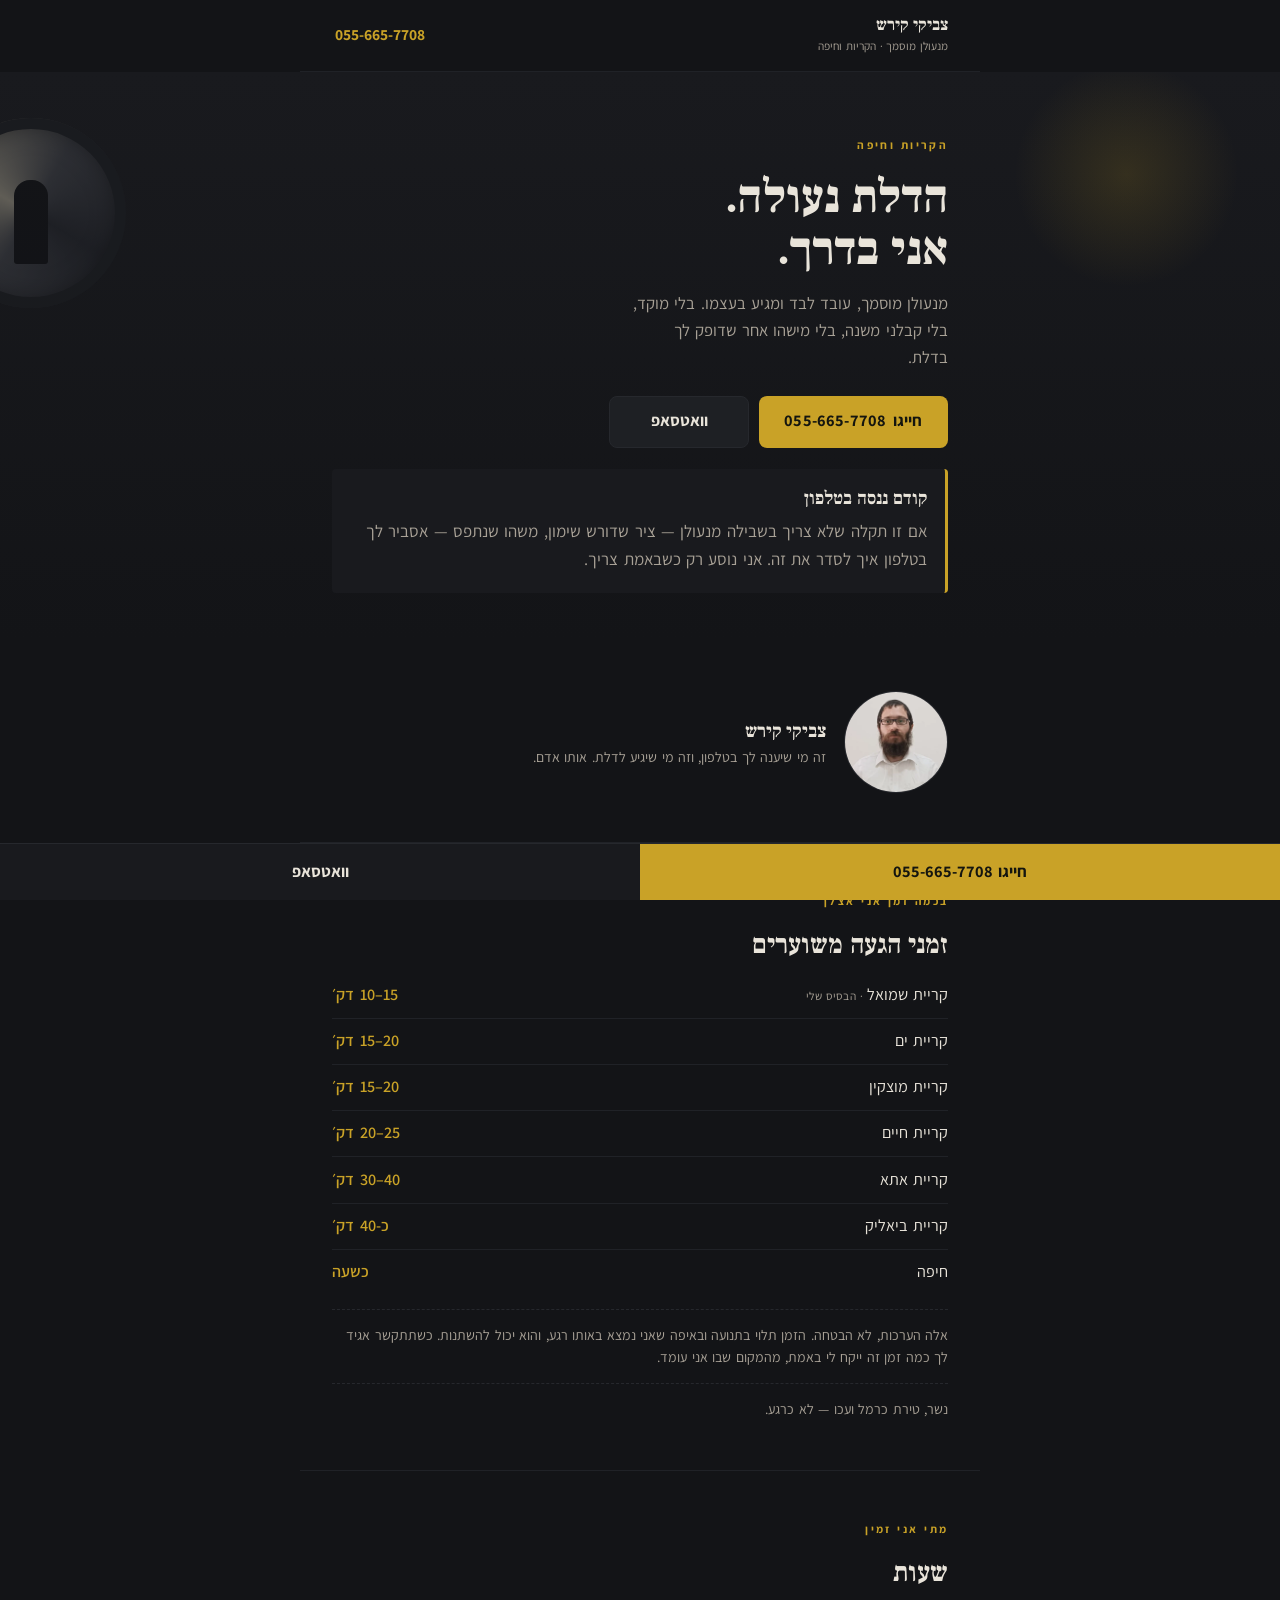
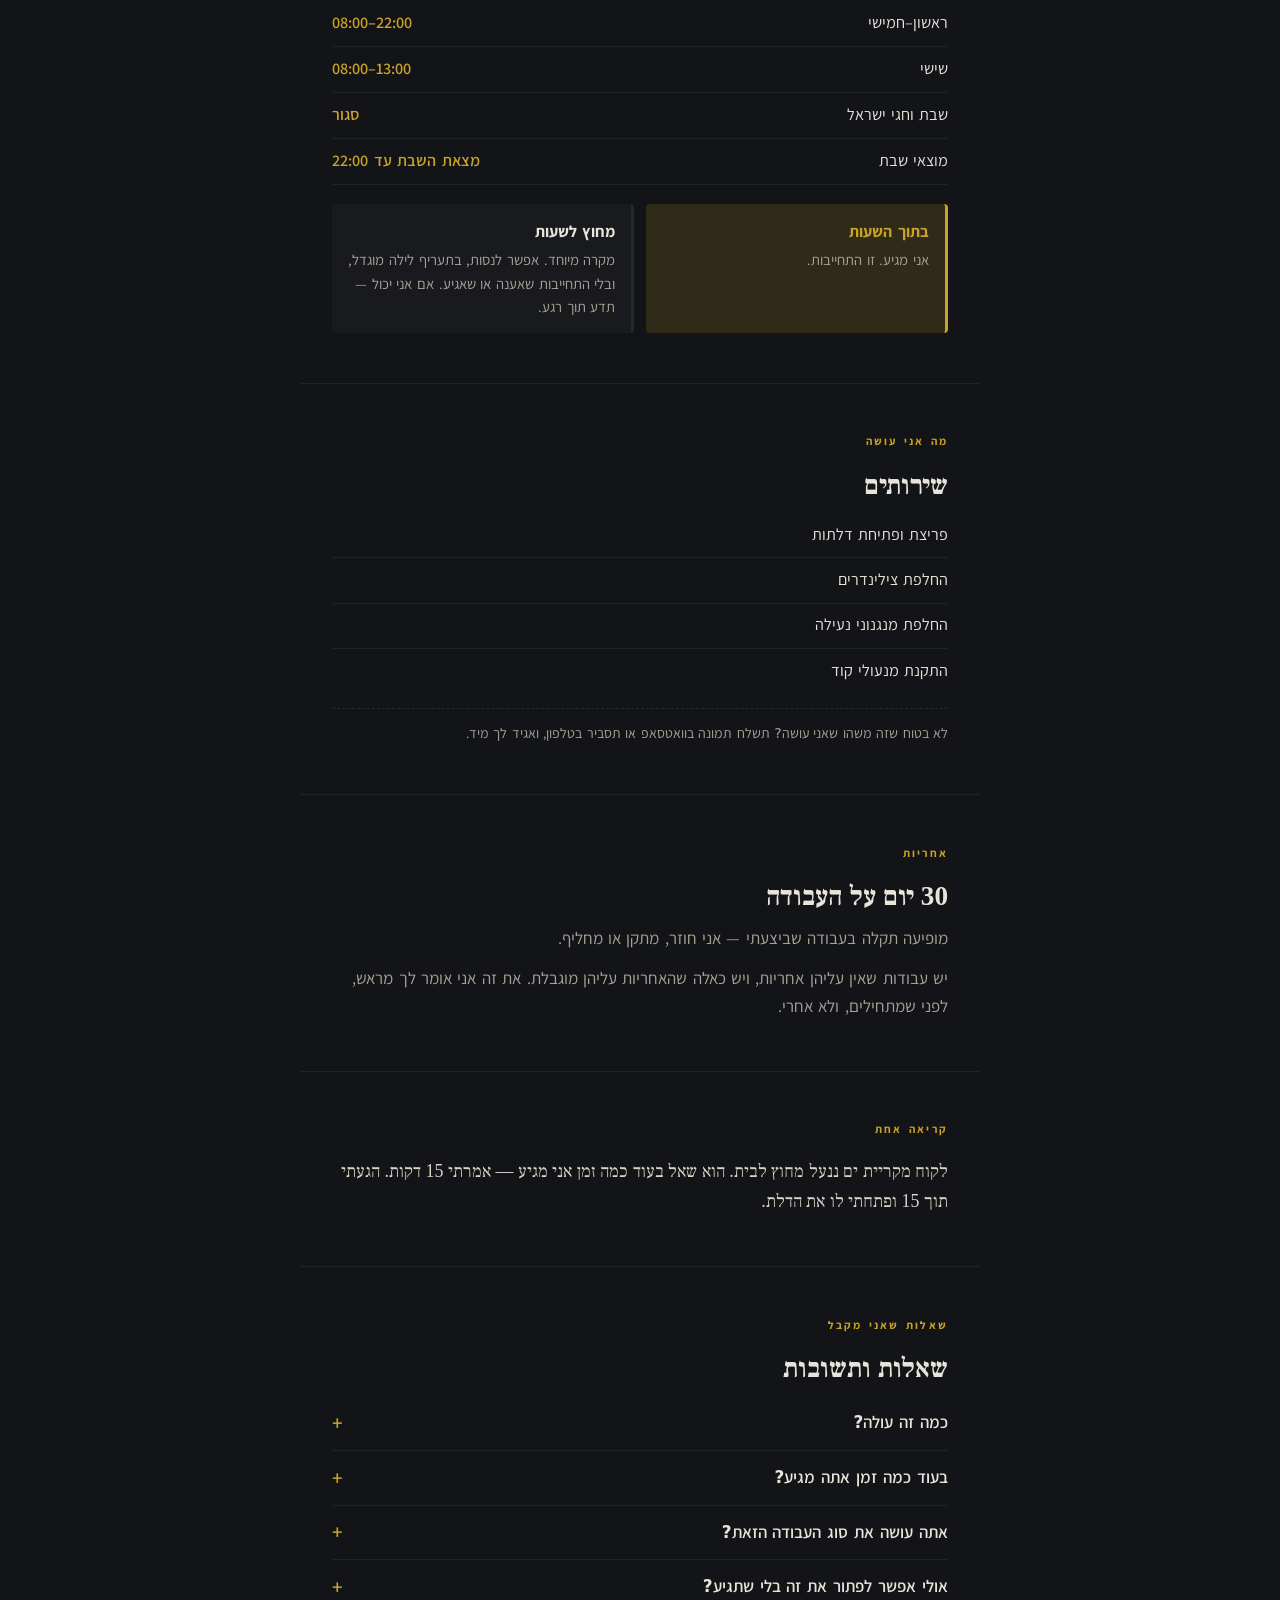
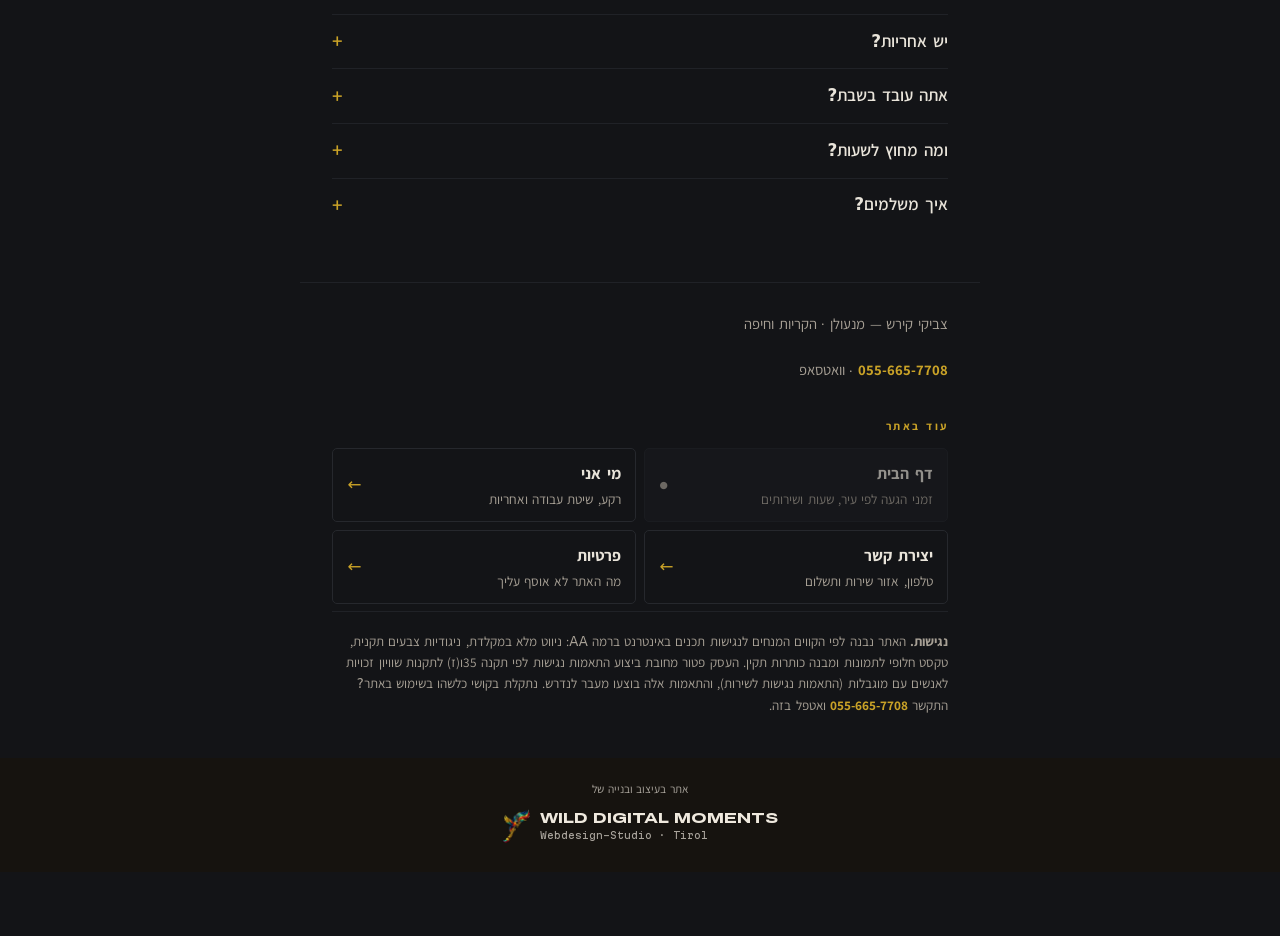
==== commit 93956729: "Make the other pages visible instead of hiding them in fine print The footer nav was a row of small " ====
--- a/index.html
+++ b/index.html
@@ -328,8 +328,12 @@
   <p>צביקי קירש — מנעולן · הקריות וחיפה</p>
   <p><a class="tel" href="tel:+972556657708">055-665-7708</a> · <a href="https://wa.me/972556657708" target="_blank" rel="noopener">וואטסאפ</a></p>
 
-  <nav class="fnav" aria-label="עמודי האתר">
-    <a href="/">דף הבית</a><a href="/about/">עליי</a><a href="/contact/">יצירת קשר</a><a href="/privacy/">פרטיות</a>
+  <nav class="more" aria-label="עוד באתר">
+    <p class="more-h">עוד באתר</p>
+    <a href="/" aria-current="page"><b>דף הבית</b><span>זמני הגעה לפי עיר, שעות ושירותים</span></a>
+    <a href="/about/"><b>מי אני</b><span>רקע, שיטת עבודה ואחריות</span></a>
+    <a href="/contact/"><b>יצירת קשר</b><span>טלפון, אזור שירות ותשלום</span></a>
+    <a href="/privacy/"><b>פרטיות</b><span>מה האתר לא אוסף עליך</span></a>
   </nav>
 
   <div class="a11y" data-sid="a11y" data-title="הצהרת נגישות">
--- a/assets/base.css
+++ b/assets/base.css
@@ -95,12 +95,29 @@
    sentence, so the inline exception to the target-size rule does not cover
    them. Grow the hit area to 44px without moving the text. */
 .foot>p a{display:inline-flex;align-items:center;min-height:44px}
-/* Footer navigation. The sub-pages are reachable from every page, because
-   an orphan page is one no crawler and no reader ever finds. */
-.fnav{display:flex;flex-wrap:wrap;gap:.2rem 1.1rem;margin-top:.5rem}
-.fnav a{display:inline-flex;align-items:center;min-height:44px;color:var(--dim);
-        font-size:.9rem;transition:color .2s ease}
-.fnav a:hover,.fnav a:focus-visible{color:var(--brass)}
+/* Footer navigation. As a row of small grey words beside the accessibility
+   paragraph it read as fine print, and nobody would guess the other pages
+   existed. Cards with a title and a line of their own read as pages. */
+.more{margin:1.6rem 0 .4rem}
+.more-h{font-size:.7rem;letter-spacing:.2em;color:var(--brass);font-weight:700;margin-bottom:.7rem}
+.more a{display:flex;flex-direction:column;gap:.15rem;padding:.75rem .9rem;
+        border:1px solid var(--line);border-radius:5px;margin-bottom:.5rem;
+        min-height:44px;justify-content:center;position:relative;
+        transition:border-color .2s ease,background .2s ease}
+.more a b{font-weight:700;font-size:1rem;color:var(--bone)}
+.more a span{font-size:.84rem;color:var(--dim);line-height:1.45}
+.more a::after{content:'←';position:absolute;left:.9rem;top:50%;transform:translateY(-50%);
+               color:var(--brass);font-size:1.05rem}
+.more a:hover,.more a:focus-visible{border-color:var(--brass);background:var(--ink-2)}
+/* The page you are already on stays in the list so the set is always the same,
+   but it is not a link anywhere and does not pretend to be one. */
+.more a[aria-current="page"]{background:var(--ink-2);border-color:var(--line-soft);opacity:.6}
+.more a[aria-current="page"]::after{content:'●';font-size:.6rem;color:var(--dim)}
+@media(min-width:620px){
+  .more{display:grid;grid-template-columns:1fr 1fr;gap:.5rem;align-items:stretch}
+  .more-h{grid-column:1/-1;margin-bottom:.2rem}
+  .more a{margin-bottom:0}
+}
 .a11y{font-size:.83rem;line-height:1.6;color:var(--dim);padding-block:1.2rem;
       border-top:1px solid var(--line-soft)}
 
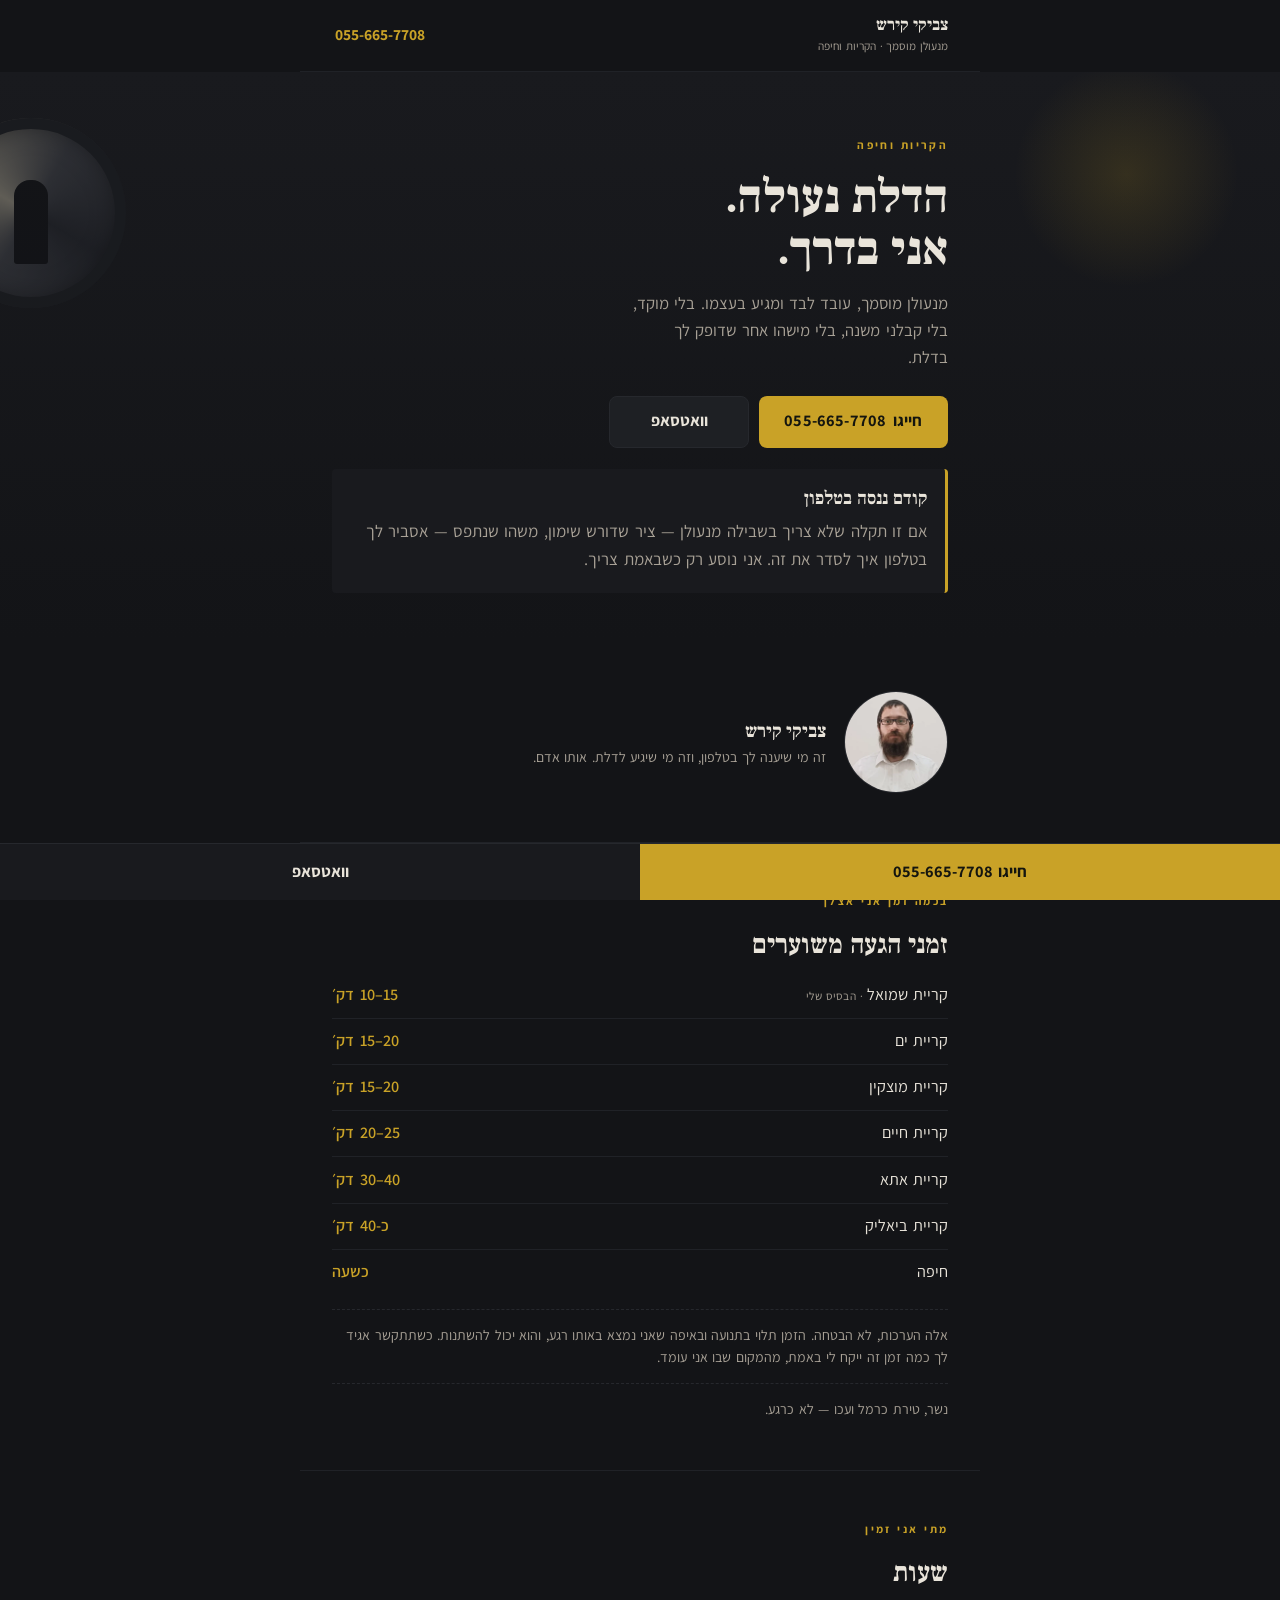
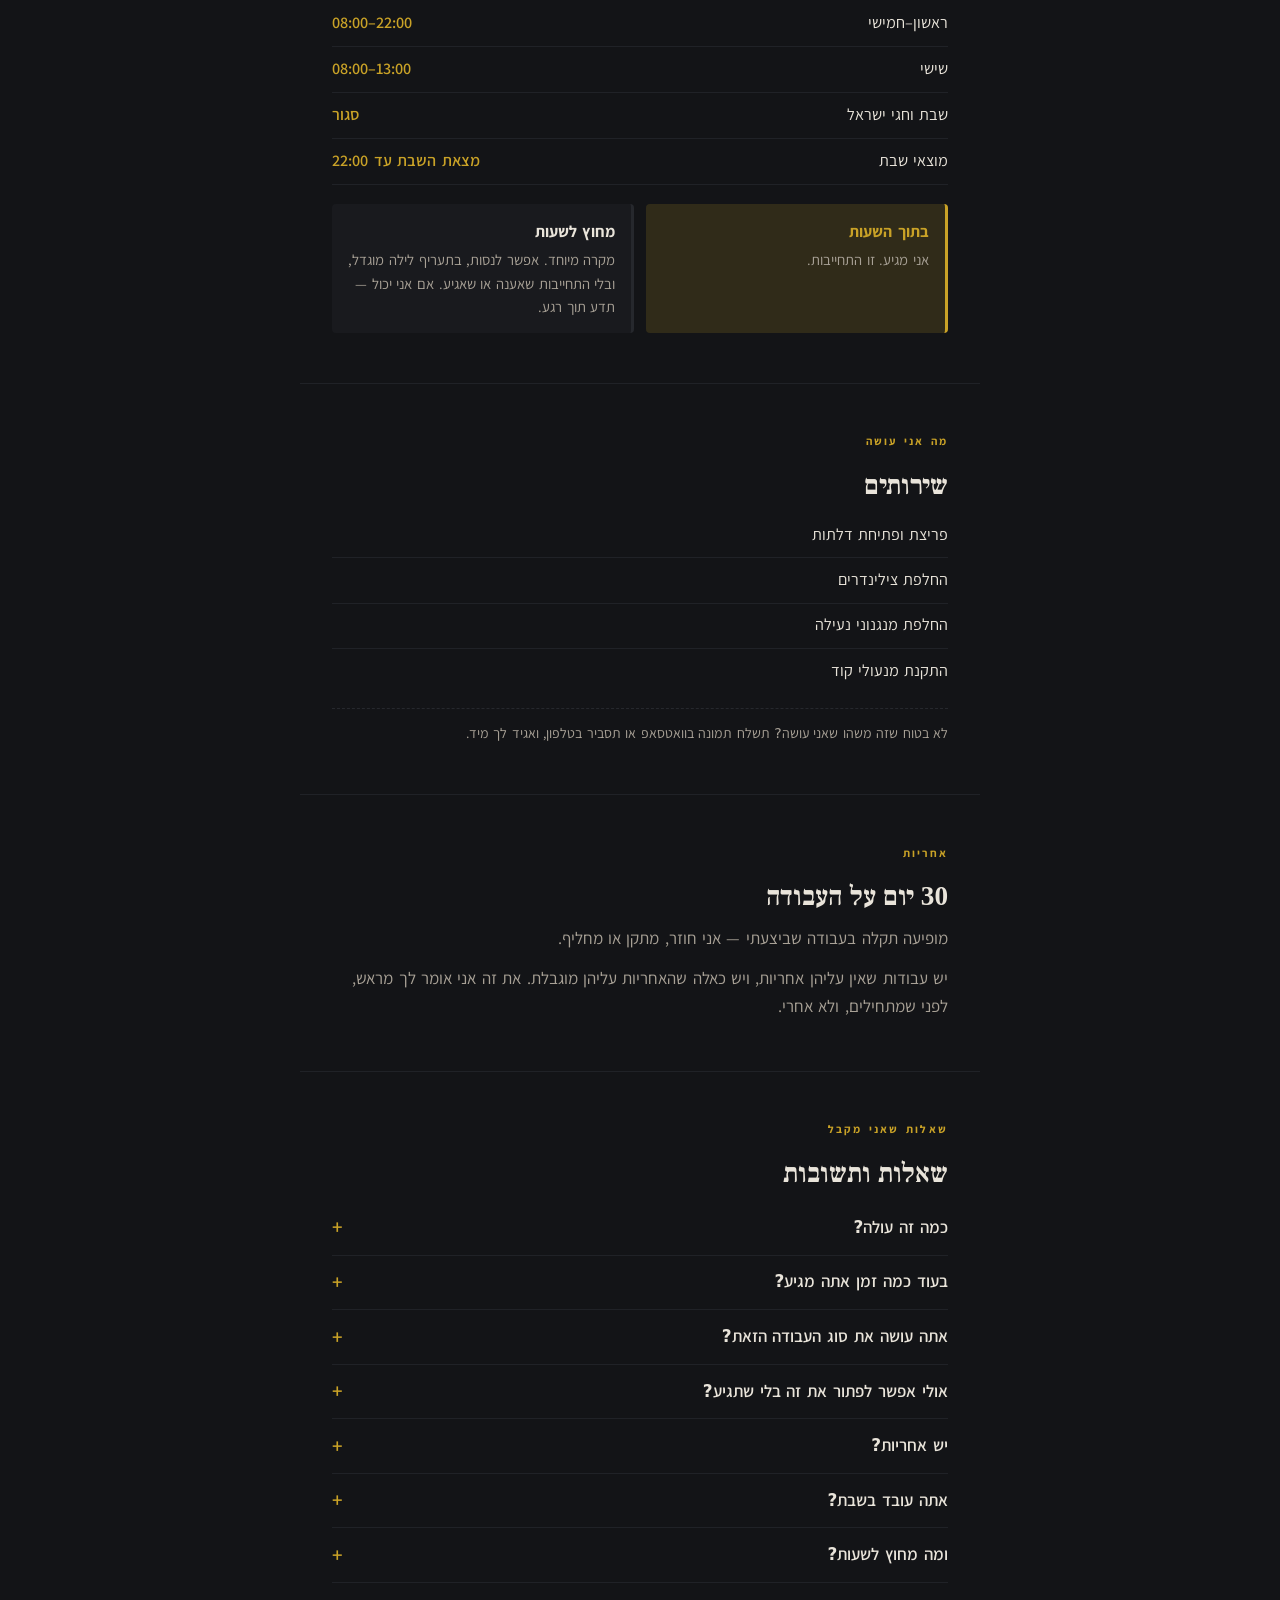
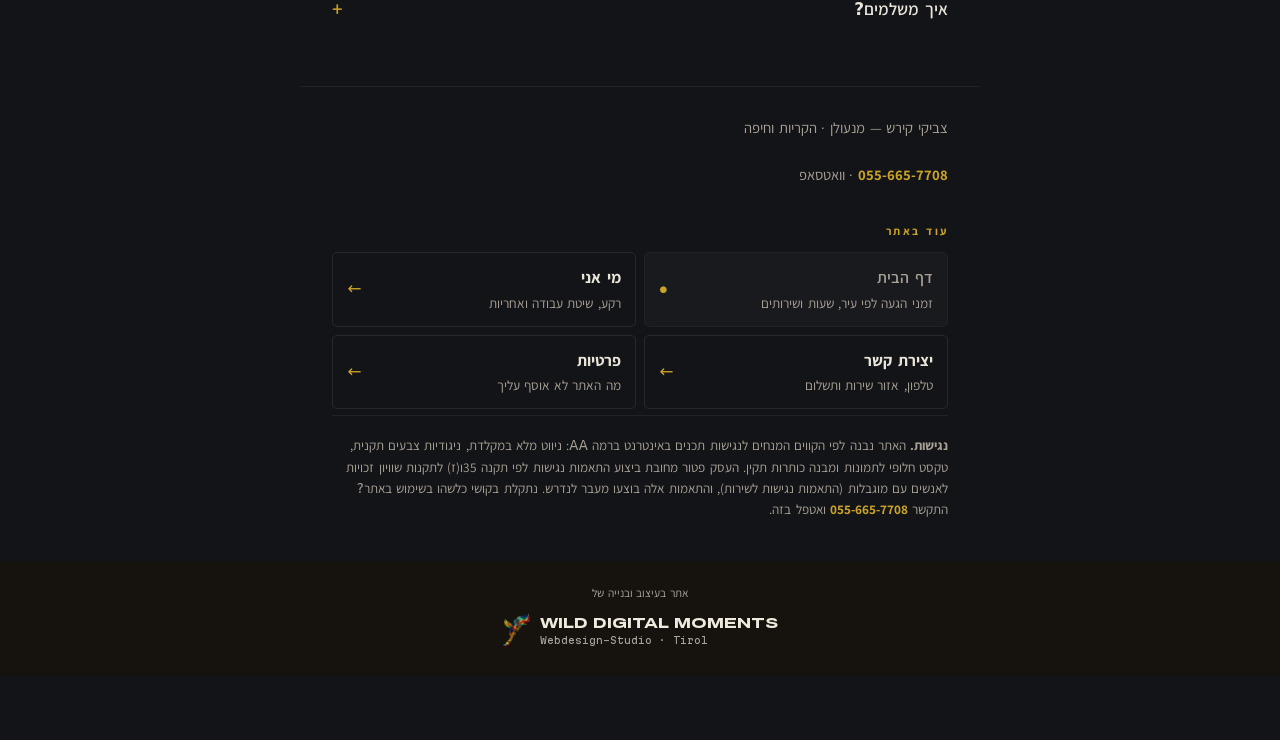
==== commit 7fba3ce4: "הסרת קטע הסיפור מהעמוד הראשי לבקשת צביקי צביקי ביקש להוריד את הקטע "קרה באמת" (סיפור מקריאה אמיתית, " ====
--- a/index.html
+++ b/index.html
@@ -152,8 +152,6 @@
 .svc li{padding-block:.55rem;border-bottom:1px solid var(--line-soft);font-size:1.01rem}
 .svc li:last-child{border-bottom:0}
 
-/* ── story ────────────────────────────────────────────────────────── */
-.story{font-family:var(--disp);font-size:1.12rem;line-height:1.7;color:#D9D3C8}
 
 /* ── faq ──────────────────────────────────────────────────────────── */
 details{border-bottom:1px solid var(--line-soft)}
@@ -283,13 +281,6 @@
   <p class="dim">יש עבודות שאין עליהן אחריות, ויש כאלה שהאחריות עליהן מוגבלת. את זה אני אומר לך מראש, לפני שמתחילים, ולא אחרי.</p>
 </section>
 
-<!-- ══ STORY ══ Until there are reviews, this is the only proof on the
-     page — and it is his own account, in his own words, not a testimonial. ══ -->
-<section class="wrap sec" data-sid="story" data-title="סיפור מקריאה אמיתית">
-  <p class="lbl">קריאה אחת</p>
-  <p class="story">לקוח מקריית ים ננעל מחוץ לבית. הוא שאל בעוד כמה זמן אני מגיע — אמרתי 15 דקות. הגעתי תוך 15 ופתחתי לו את הדלת.</p>
-</section>
-
 <!-- ══ FAQ ══ His own answers. Mirrored in FAQPage JSON-LD above: not one
      of the ten competitors has FAQ structured data, and the search engines
      are already writing AI answers for these queries. ══ -->
--- a/assets/base.css
+++ b/assets/base.css
@@ -110,9 +110,13 @@
                color:var(--brass);font-size:1.05rem}
 .more a:hover,.more a:focus-visible{border-color:var(--brass);background:var(--ink-2)}
 /* The page you are already on stays in the list so the set is always the same,
-   but it is not a link anywhere and does not pretend to be one. */
-.more a[aria-current="page"]{background:var(--ink-2);border-color:var(--line-soft);opacity:.6}
-.more a[aria-current="page"]::after{content:'●';font-size:.6rem;color:var(--dim)}
+   but it is not a link anywhere and does not pretend to be one. Recessed with
+   its own colours rather than opacity: opacity fades the text against its
+   background too, and it took the 13px description line down to 3.29:1. */
+.more a[aria-current="page"]{background:var(--ink-2);border-color:var(--line-soft)}
+.more a[aria-current="page"] b{color:var(--dim);font-weight:600}
+.more a[aria-current="page"]::after{content:'●';font-size:.55rem;color:var(--brass)}
+.more a[aria-current="page"]:hover{border-color:var(--line-soft);background:var(--ink-2)}
 @media(min-width:620px){
   .more{display:grid;grid-template-columns:1fr 1fr;gap:.5rem;align-items:stretch}
   .more-h{grid-column:1/-1;margin-bottom:.2rem}
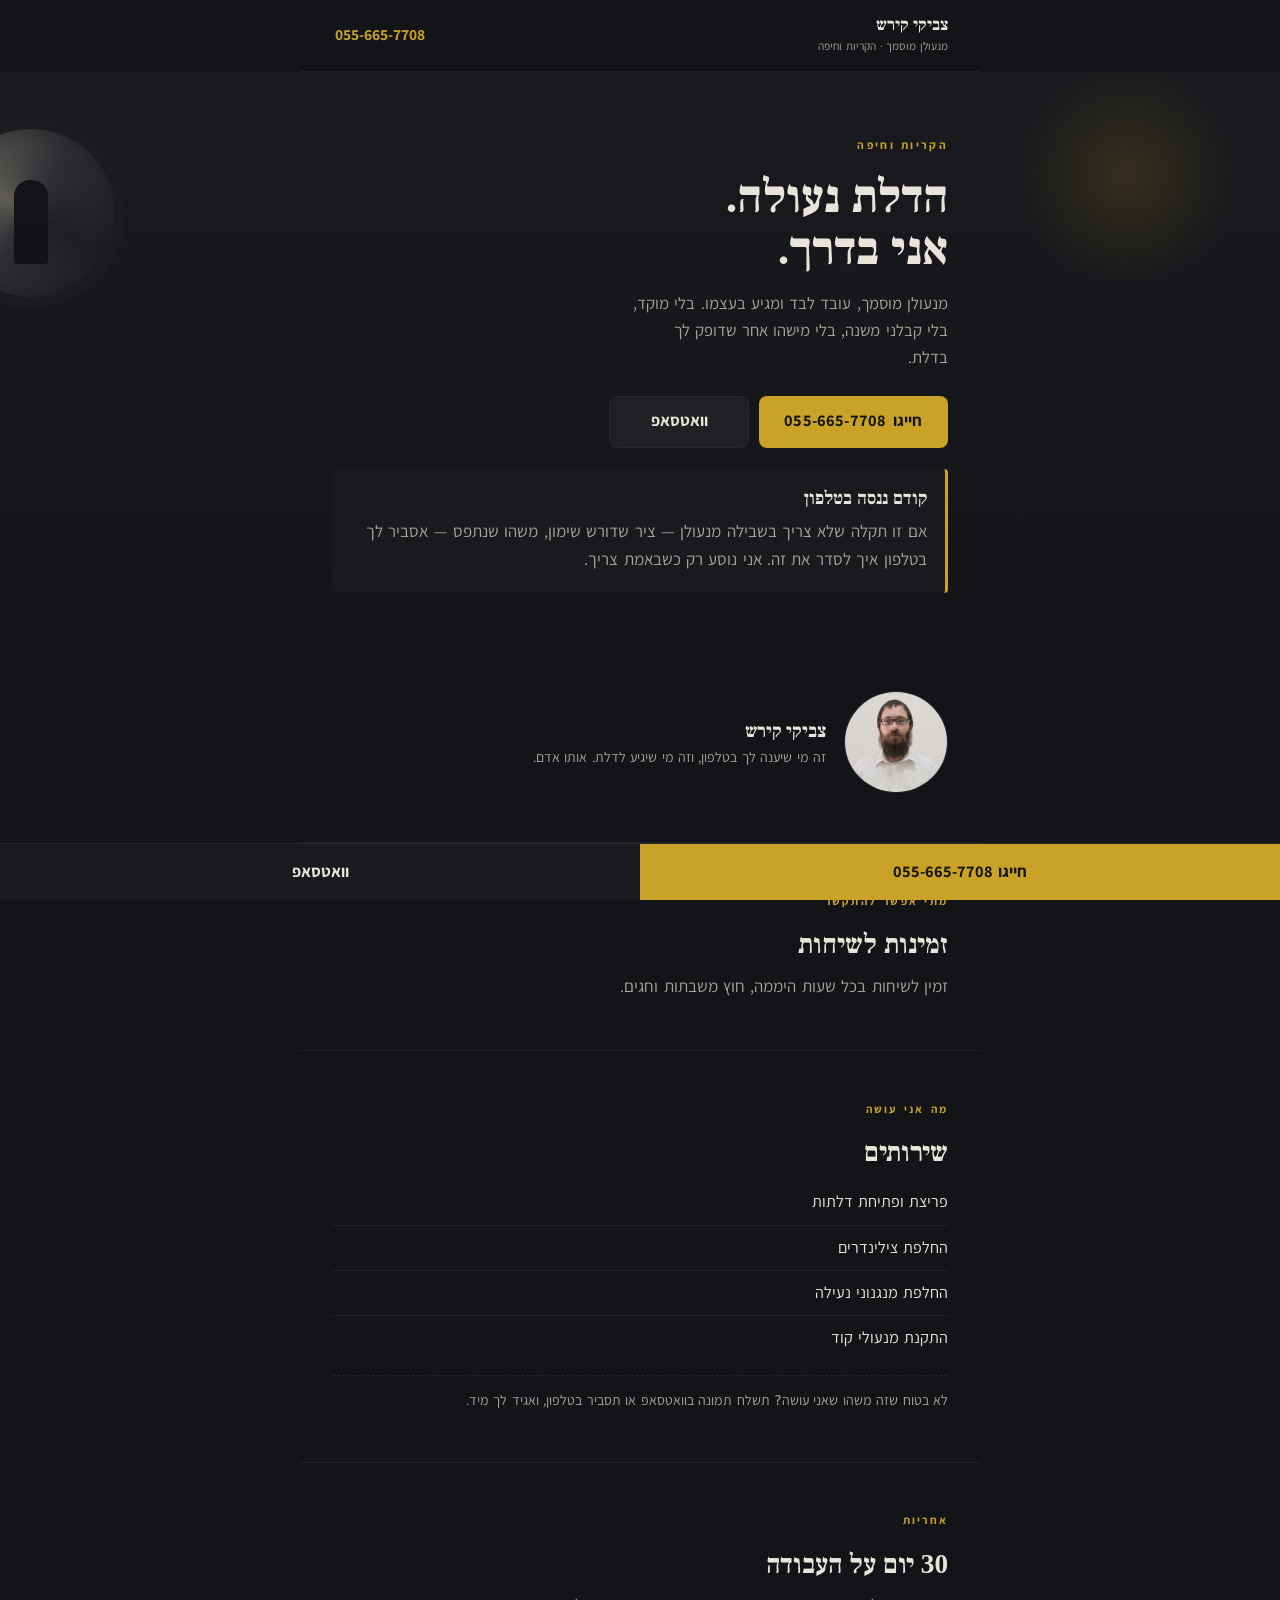
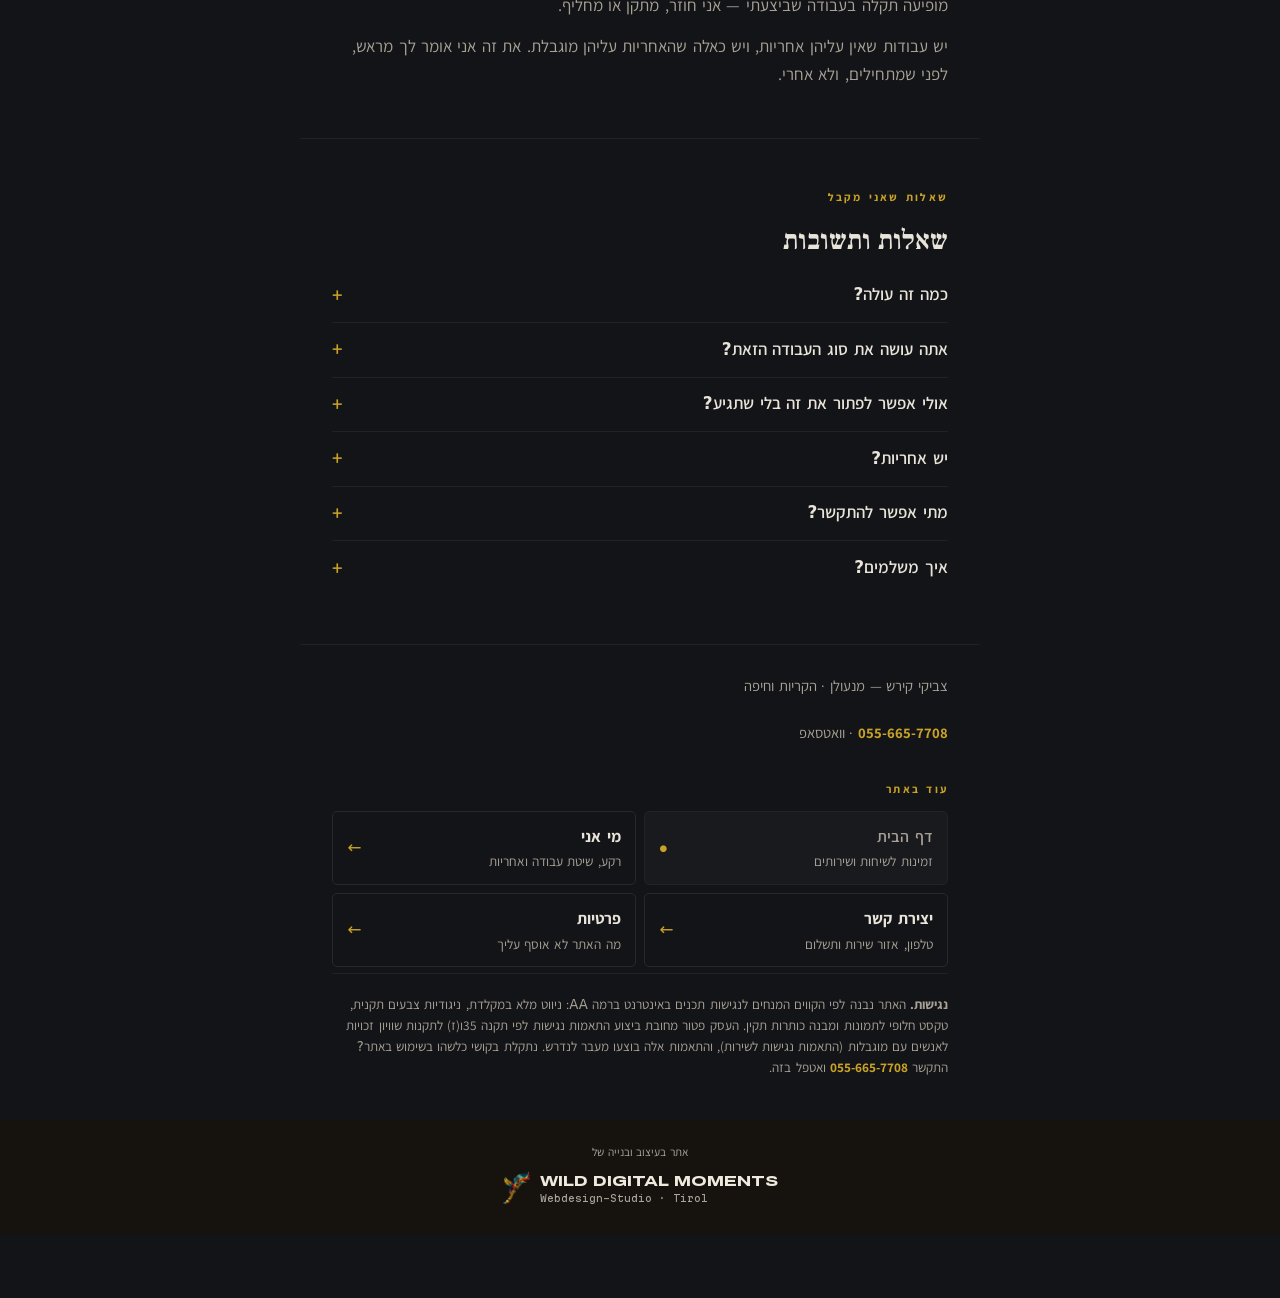
==== commit ed7a238e: "Remove arrival promises and update call availability Remove fixed arrival-time claims and state all-" ====
--- a/index.html
+++ b/index.html
@@ -4,7 +4,7 @@
 <meta charset="utf-8">
 <meta name="viewport" content="width=device-width, initial-scale=1, viewport-fit=cover">
 <title>צביקי קירש | מנעולן מוסמך בקריות ובחיפה</title>
-<meta name="description" content="מנעולן מוסמך בקריות ובחיפה. פריצת דלתות, החלפת צילינדרים ומנעולי קוד. זמני הגעה אמיתיים לכל עיר, אחריות 30 יום, ולפעמים פתרון בטלפון בלי שאצטרך להגיע. 055-665-7708">
+<meta name="description" content="מנעולן מוסמך בקריות ובחיפה. פריצת דלתות, החלפת צילינדרים ומנעולי קוד. זמין לשיחות בכל שעות היממה, חוץ משבתות וחגים. 055-665-7708">
 <link rel="canonical" href="https://zviki-locksmith.github.io/">
 <meta name="theme-color" content="#131417">
 <link rel="icon" href="/favicon.svg" type="image/svg+xml">
@@ -14,14 +14,14 @@
 <meta property="og:site_name" content="צביקי קירש — מנעולן">
 <meta property="og:locale" content="he_IL">
 <meta property="og:title" content="צביקי קירש | מנעולן מוסמך בקריות ובחיפה">
-<meta property="og:description" content="פריצת דלתות, צילינדרים ומנעולי קוד. זמני הגעה אמיתיים לכל עיר, אחריות 30 יום. 055-665-7708">
+<meta property="og:description" content="פריצת דלתות, צילינדרים ומנעולי קוד. זמין לשיחות בכל שעות היממה, חוץ משבתות וחגים. 055-665-7708">
 <meta property="og:image" content="https://zviki-locksmith.github.io/assets/og.jpg">
 <meta property="og:image:width" content="1200">
 <meta property="og:image:height" content="630">
 <meta property="og:image:alt" content="צביקי קירש, מנעולן מוסמך בקריות ובחיפה">
 <meta name="twitter:card" content="summary_large_image">
 <meta name="twitter:title" content="צביקי קירש | מנעולן מוסמך בקריות ובחיפה">
-<meta name="twitter:description" content="זמני הגעה אמיתיים לכל עיר, אחריות 30 יום. 055-665-7708">
+<meta name="twitter:description" content="זמין לשיחות בכל שעות היממה, חוץ משבתות וחגים. 055-665-7708">
 <meta name="twitter:image" content="https://zviki-locksmith.github.io/assets/og.jpg">
 
 <!-- === WDM-SEAL (head) — studio signature. Skill: ~/.claude/skills/studio-seal === -->
@@ -54,9 +54,8 @@
     {"@type":"City","name":"חיפה"}
   ],
   "openingHoursSpecification": [
-    {"@type":"OpeningHoursSpecification","dayOfWeek":["Sunday","Monday","Tuesday","Wednesday","Thursday"],"opens":"08:00","closes":"22:00"},
-    {"@type":"OpeningHoursSpecification","dayOfWeek":"Friday","opens":"08:00","closes":"13:00"},
-    {"@type":"OpeningHoursSpecification","dayOfWeek":"Saturday","opens":"00:00","closes":"00:00","description":"סגור בשבת ובחגי ישראל. במוצאי שבת פתוח מצאת השבת ועד 22:00."}
+    {"@type":"OpeningHoursSpecification","dayOfWeek":["Sunday","Monday","Tuesday","Wednesday","Thursday","Friday"],"opens":"00:00","closes":"23:59","description":"זמין לשיחות בכל שעות היממה, חוץ משבתות וחגים."},
+    {"@type":"OpeningHoursSpecification","dayOfWeek":"Saturday","opens":"00:00","closes":"00:00","description":"לא זמין בשבתות ובחגים."}
   ],
   "paymentAccepted": "מזומן, העברה בנקאית, אפליקציות תשלום. ללא כרטיס אשראי.",
   "currenciesAccepted": "ILS",
@@ -81,13 +80,11 @@
   "@context": "https://schema.org",
   "@type": "FAQPage",
   "mainEntity": [
-    {"@type":"Question","name":"בעוד כמה זמן אתה מגיע?","acceptedAnswer":{"@type":"Answer","text":"תלוי מאיפה אתה. בקריית שמואל 10 עד 15 דקות, קריית ים וקריית מוצקין 15 עד 20, קריית חיים 20 עד 25, קריית אתא 30 עד 40, קריית ביאליק כ-40 דקות, וחיפה בערך שעה. אלה הערכות שתלויות בתנועה ובאיפה שאני נמצא באותו רגע, והן יכולות להשתנות."}},
     {"@type":"Question","name":"כמה זה עולה?","acceptedAnswer":{"@type":"Answer","text":"תתקשר, תגיד לי מה קרה, ואני אומר לך את המחיר בטלפון לפני שאני יוצא לדרך. בלי הפתעות בדלת."}},
     {"@type":"Question","name":"אתה עושה את סוג העבודה הזאת?","acceptedAnswer":{"@type":"Answer","text":"תשלח לי תמונה בוואטסאפ שאני אראה מה יש, או תסביר לי בטלפון בערך מה צריך, ואני אגיד לך מיד אם זה משהו שאני עושה."}},
     {"@type":"Question","name":"אולי אפשר לפתור את זה בלי שתגיע?","acceptedAnswer":{"@type":"Answer","text":"לפעמים כן. אם זו תקלה שלא צריך בשבילה מנעולן, כמו ציר שצריך שימון, אני אסביר לך בטלפון איך לסדר את זה. אני נוסע רק כשבאמת צריך."}},
     {"@type":"Question","name":"יש אחריות?","acceptedAnswer":{"@type":"Answer","text":"30 יום אחריות על העבודה שביצעתי. אם מופיעה תקלה אני חוזר, מתקן או מחליף. יש עבודות שאין עליהן אחריות או שהאחריות עליהן מוגבלת, ואת זה אני אומר מראש לפני שמתחילים."}},
-    {"@type":"Question","name":"אתה עובד בשבת?","acceptedAnswer":{"@type":"Answer","text":"לא. שבת וחגי ישראל סגור. במוצאי שבת אני זמין מצאת השבת ועד 22:00."}},
-    {"@type":"Question","name":"ומה מחוץ לשעות?","acceptedAnswer":{"@type":"Answer","text":"זה מקרה מיוחד, לא השירות הרגיל. אפשר לנסות — יש תעריף לילה מוגדל, ואני לא מתחייב שאענה או שאגיע. תתקשר, ואם אני יכול תדע תוך רגע."}},
+    {"@type":"Question","name":"מתי אפשר להתקשר?","acceptedAnswer":{"@type":"Answer","text":"אני זמין לשיחות בכל שעות היממה, חוץ משבתות וחגים."}},
     {"@type":"Question","name":"איך משלמים?","acceptedAnswer":{"@type":"Answer","text":"כל אמצעי תשלום שנוח לך, חוץ מכרטיס אשראי שאני לא מקבל כרגע."}}
   ]
 }
@@ -215,48 +212,11 @@
   </div>
 </section>
 
-<!-- ══ ARRIVAL ══ Real per-city numbers. The caveat under the table is
-     mandatory: these are estimates that move with traffic and with where
-     he happens to be, and the table must never read as a promise. ══ -->
-<section class="wrap sec" data-sid="arrival" data-title="זמני הגעה משוערים לפי עיר">
-  <p class="lbl">בכמה זמן אני אצלך</p>
-  <h2>זמני הגעה משוערים</h2>
-  <div class="row base"><span>קריית שמואל</span><i><bdi dir="ltr">10–15</bdi> דק׳</i></div>
-  <div class="row"><span>קריית ים</span><i><bdi dir="ltr">15–20</bdi> דק׳</i></div>
-  <div class="row"><span>קריית מוצקין</span><i><bdi dir="ltr">15–20</bdi> דק׳</i></div>
-  <div class="row"><span>קריית חיים</span><i><bdi dir="ltr">20–25</bdi> דק׳</i></div>
-  <div class="row"><span>קריית אתא</span><i><bdi dir="ltr">30–40</bdi> דק׳</i></div>
-  <div class="row"><span>קריית ביאליק</span><i>כ-<bdi dir="ltr">40</bdi> דק׳</i></div>
-  <div class="row"><span>חיפה</span><i>כשעה</i></div>
-  <p class="caveat">אלה הערכות, לא הבטחה. הזמן תלוי בתנועה ובאיפה שאני נמצא באותו רגע, והוא יכול להשתנות. כשתתקשר אגיד לך כמה זמן זה ייקח לי באמת, מהמקום שבו אני עומד.</p>
-  <p class="caveat">נשר, טירת כרמל ועכו — לא כרגע.</p>
-</section>
-
-<!-- ══ HOURS ══ Saturday closed is stated plainly. Not one of the ten
-     competitors says this; all of them advertise 24/7. ══ -->
-<section class="wrap sec" data-sid="hours" data-title="שעות פעילות: 24 שעות, עם הפרדה בין מה שמובטח למה שלא">
-  <p class="lbl">מתי אני זמין</p>
-  <h2>שעות</h2>
-  <div class="row"><span>ראשון–חמישי</span><i><bdi dir="ltr">08:00–22:00</bdi></i></div>
-  <div class="row"><span>שישי</span><i><bdi dir="ltr">08:00–13:00</bdi></i></div>
-  <div class="row"><span>שבת וחגי ישראל</span><i>סגור</i></div>
-  <div class="row"><span>מוצאי שבת</span><i>מצאת השבת עד <bdi dir="ltr">22:00</bdi></i></div>
-
-  <!-- Two tiers, side by side and equally weighted. Burying "no commitment
-       outside these hours" in fine print would be the dishonest version, and
-       it is also the version that produces the 2am no-show and the review
-       that follows. Stated plainly it reads as someone who keeps his word,
-       and it makes the after-hours call feel like the favour it is. -->
-  <div class="tiers">
-    <div class="tier yes">
-      <span class="t">בתוך השעות</span>
-      <p>אני מגיע. זו התחייבות.</p>
-    </div>
-    <div class="tier maybe">
-      <span class="t">מחוץ לשעות</span>
-      <p>מקרה מיוחד. אפשר לנסות, בתעריף לילה מוגדל, ובלי התחייבות שאענה או שאגיע. אם אני יכול — תדע תוך רגע.</p>
-    </div>
-  </div>
+<!-- ══ HOURS ══ -->
+<section class="wrap sec" data-sid="hours" data-title="זמינות לשיחות">
+  <p class="lbl">מתי אפשר להתקשר</p>
+  <h2>זמינות לשיחות</h2>
+  <p class="dim">זמין לשיחות בכל שעות היממה, חוץ משבתות וחגים.</p>
 </section>
 
 <!-- ══ SERVICES ══ -->
@@ -291,9 +251,6 @@
   <details><summary>כמה זה עולה?</summary>
     <p>תתקשר, תגיד לי מה קרה, ואני אומר לך את המחיר בטלפון לפני שאני יוצא לדרך. בלי הפתעות בדלת.</p></details>
 
-  <details><summary>בעוד כמה זמן אתה מגיע?</summary>
-    <p>תלוי מאיפה אתה — הטבלה למעלה נותנת את ההערכה לכל עיר. כשתתקשר אגיד לך את הזמן האמיתי מהמקום שבו אני עומד באותו רגע.</p></details>
-
   <details><summary>אתה עושה את סוג העבודה הזאת?</summary>
     <p>תשלח לי תמונה בוואטסאפ שאראה מה יש, או תסביר בטלפון בערך מה צריך. אגיד לך מיד אם זה משהו שאני עושה.</p></details>
 
@@ -303,11 +260,8 @@
   <details><summary>יש אחריות?</summary>
     <p>30 יום על העבודה שביצעתי. יש עבודות שאין עליהן אחריות או שהאחריות מוגבלת — את זה אני אומר מראש, לפני שמתחילים.</p></details>
 
-  <details><summary>אתה עובד בשבת?</summary>
-    <p>לא. שבת וחגי ישראל סגור. במוצאי שבת אני זמין מצאת השבת ועד 22:00.</p></details>
-
-  <details><summary>ומה מחוץ לשעות?</summary>
-    <p>זה מקרה מיוחד, לא השירות הרגיל. אפשר לנסות — יש תעריף לילה מוגדל, ואני לא מתחייב שאענה או שאגיע. תתקשר, ואם אני יכול תדע תוך רגע.</p></details>
+  <details><summary>מתי אפשר להתקשר?</summary>
+    <p>אני זמין לשיחות בכל שעות היממה, חוץ משבתות וחגים.</p></details>
 
   <details><summary>איך משלמים?</summary>
     <p>כל אמצעי תשלום שנוח לך, חוץ מכרטיס אשראי שאני לא מקבל כרגע.</p></details>
@@ -321,7 +275,7 @@
 
   <nav class="more" aria-label="עוד באתר">
     <p class="more-h">עוד באתר</p>
-    <a href="/" aria-current="page"><b>דף הבית</b><span>זמני הגעה לפי עיר, שעות ושירותים</span></a>
+    <a href="/" aria-current="page"><b>דף הבית</b><span>זמינות לשיחות ושירותים</span></a>
     <a href="/about/"><b>מי אני</b><span>רקע, שיטת עבודה ואחריות</span></a>
     <a href="/contact/"><b>יצירת קשר</b><span>טלפון, אזור שירות ותשלום</span></a>
     <a href="/privacy/"><b>פרטיות</b><span>מה האתר לא אוסף עליך</span></a>
